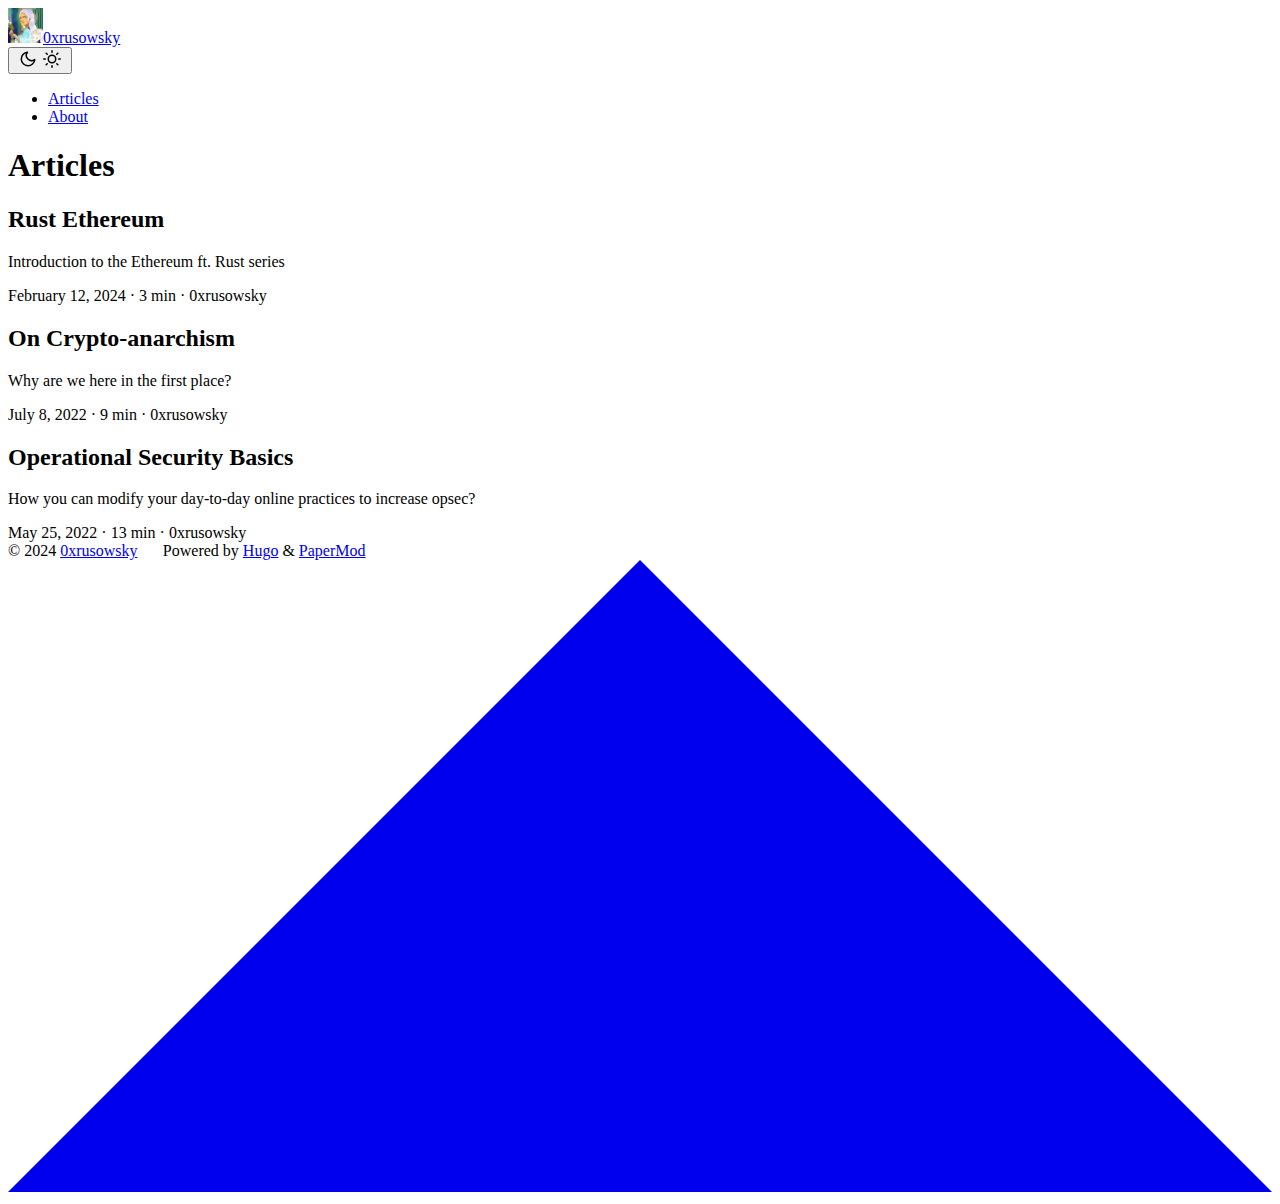
==== articles/index.html @ e2c97e13 "Updated site" ====
<!doctype html><html lang=en dir=auto><head><meta charset=utf-8><meta http-equiv=X-UA-Compatible content="IE=edge"><meta name=viewport content="width=device-width,initial-scale=1,shrink-to-fit=no"><meta name=robots content="index, follow"><title>Articles | 0xrusowsky</title>
<meta name=keywords content><meta name=description content="Articles - 0xrusowsky"><meta name=author content="0xrusowsky"><link rel=canonical href=https://0xrusowsky.github.io/blog/articles/><link crossorigin=anonymous href=/blog/assets/css/stylesheet.1926d9c46067b7a4c0afc72dde5a82940ac5c5e7f7daf1fe914d5bffa9461f42.css integrity="sha256-GSbZxGBnt6TAr8ct3lqClArFxef32vH+kU1b/6lGH0I=" rel="preload stylesheet" as=style><link rel=icon href=https://0xrusowsky.github.io/blog/favicon.ico><link rel=icon type=image/png sizes=16x16 href=https://0xrusowsky.github.io/blog/favicon-16x16.png><link rel=icon type=image/png sizes=32x32 href=https://0xrusowsky.github.io/blog/favicon-32x32.png><link rel=apple-touch-icon href=https://0xrusowsky.github.io/blog/apple-touch-icon.png><link rel=mask-icon href=https://0xrusowsky.github.io/blog/safari-pinned-tab.svg><meta name=theme-color content="#2e2e33"><meta name=msapplication-TileColor content="#2e2e33"><link rel=alternate type=application/rss+xml href=https://0xrusowsky.github.io/blog/articles/index.xml><noscript><style>#theme-toggle,.top-link{display:none}</style><style>@media(prefers-color-scheme:dark){:root{--theme:rgb(29, 30, 32);--entry:rgb(46, 46, 51);--primary:rgb(218, 218, 219);--secondary:rgb(155, 156, 157);--tertiary:rgb(65, 66, 68);--content:rgb(196, 196, 197);--code-block-bg:rgb(46, 46, 51);--code-bg:rgb(55, 56, 62);--border:rgb(51, 51, 51)}.list{background:var(--theme)}.list:not(.dark)::-webkit-scrollbar-track{background:0 0}.list:not(.dark)::-webkit-scrollbar-thumb{border-color:var(--theme)}}</style></noscript><meta property="og:title" content="Articles"><meta property="og:description" content="Aspiring crypto dev"><meta property="og:type" content="website"><meta property="og:url" content="https://0xrusowsky.github.io/blog/articles/"><meta property="og:site_name" content="0xrusowsky"><meta name=twitter:card content="summary"><meta name=twitter:title content="Articles"><meta name=twitter:description content="Aspiring crypto dev"><script type=application/ld+json>{"@context":"https://schema.org","@type":"BreadcrumbList","itemListElement":[{"@type":"ListItem","position":1,"name":"Articles","item":"https://0xrusowsky.github.io/blog/articles/"}]}</script></head><body class=list id=top><script>localStorage.getItem("pref-theme")==="dark"?document.body.classList.add("dark"):localStorage.getItem("pref-theme")==="light"?document.body.classList.remove("dark"):window.matchMedia("(prefers-color-scheme: dark)").matches&&document.body.classList.add("dark")</script><header class=header><nav class=nav><div class=logo><a href=https://0xrusowsky.github.io/blog/ accesskey=h title="0xrusowsky (Alt + H)"><img src=https://0xrusowsky.github.io/blog/images/rus.jpg alt aria-label=logo height=35>0xrusowsky</a><div class=logo-switches><button id=theme-toggle accesskey=t title="(Alt + T)"><svg id="moon" xmlns="http://www.w3.org/2000/svg" width="24" height="18" viewBox="0 0 24 24" fill="none" stroke="currentcolor" stroke-width="2" stroke-linecap="round" stroke-linejoin="round"><path d="M21 12.79A9 9 0 1111.21 3 7 7 0 0021 12.79z"/></svg><svg id="sun" xmlns="http://www.w3.org/2000/svg" width="24" height="18" viewBox="0 0 24 24" fill="none" stroke="currentcolor" stroke-width="2" stroke-linecap="round" stroke-linejoin="round"><circle cx="12" cy="12" r="5"/><line x1="12" y1="1" x2="12" y2="3"/><line x1="12" y1="21" x2="12" y2="23"/><line x1="4.22" y1="4.22" x2="5.64" y2="5.64"/><line x1="18.36" y1="18.36" x2="19.78" y2="19.78"/><line x1="1" y1="12" x2="3" y2="12"/><line x1="21" y1="12" x2="23" y2="12"/><line x1="4.22" y1="19.78" x2="5.64" y2="18.36"/><line x1="18.36" y1="5.64" x2="19.78" y2="4.22"/></svg></button></div></div><ul id=menu><li><a href=https://0xrusowsky.github.io/blog/articles/ title=Articles><span class=active>Articles</span></a></li><li><a href=https://0xrusowsky.github.io/blog/ title=About><span>About</span></a></li></ul></nav></header><main class=main><header class=page-header><h1>Articles</h1></header><article class=post-entry><header class=entry-header><h2 class=entry-hint-parent>Rust Ethereum</h2></header><div class=entry-content><p>Introduction to the Ethereum ft. Rust series</p></div><footer class=entry-footer><span title='2024-02-12 19:54:00 +0000 UTC'>February 12, 2024</span>&nbsp;·&nbsp;3 min&nbsp;·&nbsp;0xrusowsky</footer><a class=entry-link aria-label="post link to Rust Ethereum" href=https://0xrusowsky.github.io/blog/articles/ethereum-ft-rust/></a></article><article class=post-entry><header class=entry-header><h2 class=entry-hint-parent>On Crypto-anarchism</h2></header><div class=entry-content><p>Why are we here in the first place?</p></div><footer class=entry-footer><span title='2022-07-08 21:33:00 +0000 UTC'>July 8, 2022</span>&nbsp;·&nbsp;9 min&nbsp;·&nbsp;0xrusowsky</footer><a class=entry-link aria-label="post link to On Crypto-anarchism" href=https://0xrusowsky.github.io/blog/articles/on-crypto-anarchism/></a></article><article class=post-entry><header class=entry-header><h2 class=entry-hint-parent>Operational Security Basics</h2></header><div class=entry-content><p>How you can modify your day-to-day online practices to increase opsec?</p></div><footer class=entry-footer><span title='2022-05-25 23:15:00 +0700 +0700'>May 25, 2022</span>&nbsp;·&nbsp;13 min&nbsp;·&nbsp;0xrusowsky</footer><a class=entry-link aria-label="post link to Operational Security Basics" href=https://0xrusowsky.github.io/blog/articles/operational-security-basics/></a></article></main><footer class=footer><span>&copy; 2024 <a href=https://0xrusowsky.github.io/blog/>0xrusowsky</a></span>
<span>      Powered by
<a href=https://gohugo.io/ rel="noopener noreferrer" target=_blank>Hugo</a> &
        <a href=https://github.com/adityatelange/hugo-PaperMod/ rel=noopener target=_blank>PaperMod</a></span></footer><a href=#top aria-label="go to top" title="Go to Top (Alt + G)" class=top-link id=top-link accesskey=g><svg xmlns="http://www.w3.org/2000/svg" viewBox="0 0 12 6" fill="currentcolor"><path d="M12 6H0l6-6z"/></svg>
</a><script>let menu=document.getElementById("menu");menu&&(menu.scrollLeft=localStorage.getItem("menu-scroll-position"),menu.onscroll=function(){localStorage.setItem("menu-scroll-position",menu.scrollLeft)}),document.querySelectorAll('a[href^="#"]').forEach(e=>{e.addEventListener("click",function(e){e.preventDefault();var t=this.getAttribute("href").substr(1);window.matchMedia("(prefers-reduced-motion: reduce)").matches?document.querySelector(`[id='${decodeURIComponent(t)}']`).scrollIntoView():document.querySelector(`[id='${decodeURIComponent(t)}']`).scrollIntoView({behavior:"smooth"}),t==="top"?history.replaceState(null,null," "):history.pushState(null,null,`#${t}`)})})</script><script>var mybutton=document.getElementById("top-link");window.onscroll=function(){document.body.scrollTop>800||document.documentElement.scrollTop>800?(mybutton.style.visibility="visible",mybutton.style.opacity="1"):(mybutton.style.visibility="hidden",mybutton.style.opacity="0")}</script><script>document.getElementById("theme-toggle").addEventListener("click",()=>{document.body.className.includes("dark")?(document.body.classList.remove("dark"),localStorage.setItem("pref-theme","light")):(document.body.classList.add("dark"),localStorage.setItem("pref-theme","dark"))})</script></body></html>
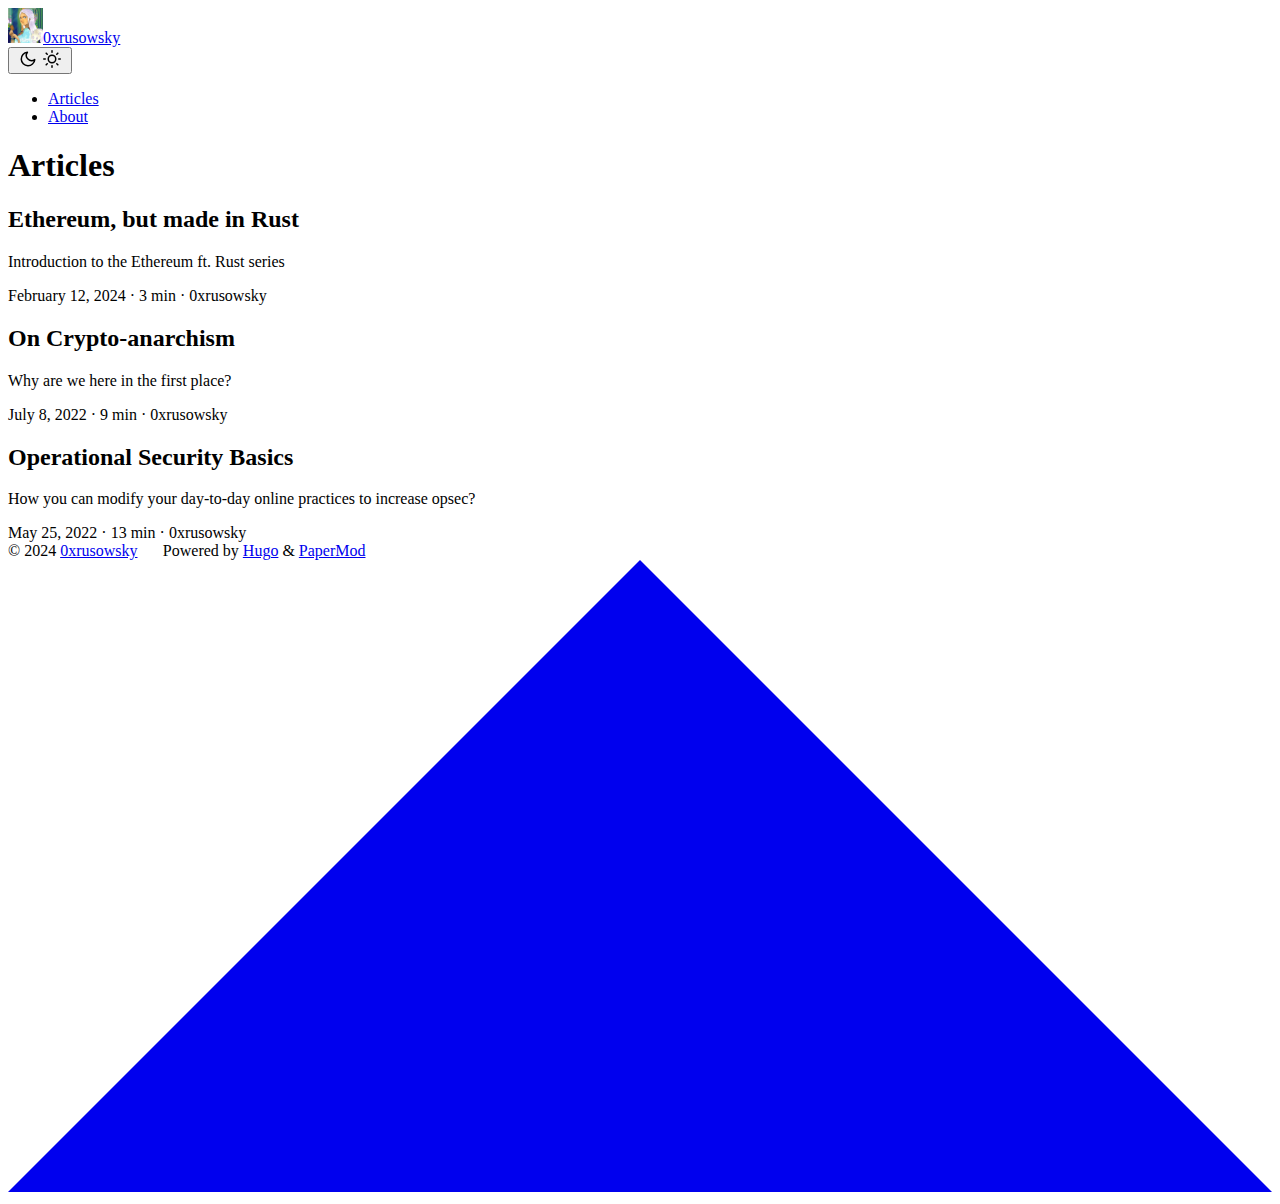
==== commit f9fa44c5: "Updated site" ====
--- a/articles/index.html
+++ b/articles/index.html
@@ -1,5 +1,5 @@
 <!doctype html><html lang=en dir=auto><head><meta charset=utf-8><meta http-equiv=X-UA-Compatible content="IE=edge"><meta name=viewport content="width=device-width,initial-scale=1,shrink-to-fit=no"><meta name=robots content="index, follow"><title>Articles | 0xrusowsky</title>
-<meta name=keywords content><meta name=description content="Articles - 0xrusowsky"><meta name=author content="0xrusowsky"><link rel=canonical href=https://0xrusowsky.github.io/blog/articles/><link crossorigin=anonymous href=/blog/assets/css/stylesheet.1926d9c46067b7a4c0afc72dde5a82940ac5c5e7f7daf1fe914d5bffa9461f42.css integrity="sha256-GSbZxGBnt6TAr8ct3lqClArFxef32vH+kU1b/6lGH0I=" rel="preload stylesheet" as=style><link rel=icon href=https://0xrusowsky.github.io/blog/favicon.ico><link rel=icon type=image/png sizes=16x16 href=https://0xrusowsky.github.io/blog/favicon-16x16.png><link rel=icon type=image/png sizes=32x32 href=https://0xrusowsky.github.io/blog/favicon-32x32.png><link rel=apple-touch-icon href=https://0xrusowsky.github.io/blog/apple-touch-icon.png><link rel=mask-icon href=https://0xrusowsky.github.io/blog/safari-pinned-tab.svg><meta name=theme-color content="#2e2e33"><meta name=msapplication-TileColor content="#2e2e33"><link rel=alternate type=application/rss+xml href=https://0xrusowsky.github.io/blog/articles/index.xml><noscript><style>#theme-toggle,.top-link{display:none}</style><style>@media(prefers-color-scheme:dark){:root{--theme:rgb(29, 30, 32);--entry:rgb(46, 46, 51);--primary:rgb(218, 218, 219);--secondary:rgb(155, 156, 157);--tertiary:rgb(65, 66, 68);--content:rgb(196, 196, 197);--code-block-bg:rgb(46, 46, 51);--code-bg:rgb(55, 56, 62);--border:rgb(51, 51, 51)}.list{background:var(--theme)}.list:not(.dark)::-webkit-scrollbar-track{background:0 0}.list:not(.dark)::-webkit-scrollbar-thumb{border-color:var(--theme)}}</style></noscript><meta property="og:title" content="Articles"><meta property="og:description" content="Aspiring crypto dev"><meta property="og:type" content="website"><meta property="og:url" content="https://0xrusowsky.github.io/blog/articles/"><meta property="og:site_name" content="0xrusowsky"><meta name=twitter:card content="summary"><meta name=twitter:title content="Articles"><meta name=twitter:description content="Aspiring crypto dev"><script type=application/ld+json>{"@context":"https://schema.org","@type":"BreadcrumbList","itemListElement":[{"@type":"ListItem","position":1,"name":"Articles","item":"https://0xrusowsky.github.io/blog/articles/"}]}</script></head><body class=list id=top><script>localStorage.getItem("pref-theme")==="dark"?document.body.classList.add("dark"):localStorage.getItem("pref-theme")==="light"?document.body.classList.remove("dark"):window.matchMedia("(prefers-color-scheme: dark)").matches&&document.body.classList.add("dark")</script><header class=header><nav class=nav><div class=logo><a href=https://0xrusowsky.github.io/blog/ accesskey=h title="0xrusowsky (Alt + H)"><img src=https://0xrusowsky.github.io/blog/images/rus.jpg alt aria-label=logo height=35>0xrusowsky</a><div class=logo-switches><button id=theme-toggle accesskey=t title="(Alt + T)"><svg id="moon" xmlns="http://www.w3.org/2000/svg" width="24" height="18" viewBox="0 0 24 24" fill="none" stroke="currentcolor" stroke-width="2" stroke-linecap="round" stroke-linejoin="round"><path d="M21 12.79A9 9 0 1111.21 3 7 7 0 0021 12.79z"/></svg><svg id="sun" xmlns="http://www.w3.org/2000/svg" width="24" height="18" viewBox="0 0 24 24" fill="none" stroke="currentcolor" stroke-width="2" stroke-linecap="round" stroke-linejoin="round"><circle cx="12" cy="12" r="5"/><line x1="12" y1="1" x2="12" y2="3"/><line x1="12" y1="21" x2="12" y2="23"/><line x1="4.22" y1="4.22" x2="5.64" y2="5.64"/><line x1="18.36" y1="18.36" x2="19.78" y2="19.78"/><line x1="1" y1="12" x2="3" y2="12"/><line x1="21" y1="12" x2="23" y2="12"/><line x1="4.22" y1="19.78" x2="5.64" y2="18.36"/><line x1="18.36" y1="5.64" x2="19.78" y2="4.22"/></svg></button></div></div><ul id=menu><li><a href=https://0xrusowsky.github.io/blog/articles/ title=Articles><span class=active>Articles</span></a></li><li><a href=https://0xrusowsky.github.io/blog/ title=About><span>About</span></a></li></ul></nav></header><main class=main><header class=page-header><h1>Articles</h1></header><article class=post-entry><header class=entry-header><h2 class=entry-hint-parent>Rust Ethereum</h2></header><div class=entry-content><p>Introduction to the Ethereum ft. Rust series</p></div><footer class=entry-footer><span title='2024-02-12 19:54:00 +0000 UTC'>February 12, 2024</span>&nbsp;·&nbsp;3 min&nbsp;·&nbsp;0xrusowsky</footer><a class=entry-link aria-label="post link to Rust Ethereum" href=https://0xrusowsky.github.io/blog/articles/ethereum-ft-rust/></a></article><article class=post-entry><header class=entry-header><h2 class=entry-hint-parent>On Crypto-anarchism</h2></header><div class=entry-content><p>Why are we here in the first place?</p></div><footer class=entry-footer><span title='2022-07-08 21:33:00 +0000 UTC'>July 8, 2022</span>&nbsp;·&nbsp;9 min&nbsp;·&nbsp;0xrusowsky</footer><a class=entry-link aria-label="post link to On Crypto-anarchism" href=https://0xrusowsky.github.io/blog/articles/on-crypto-anarchism/></a></article><article class=post-entry><header class=entry-header><h2 class=entry-hint-parent>Operational Security Basics</h2></header><div class=entry-content><p>How you can modify your day-to-day online practices to increase opsec?</p></div><footer class=entry-footer><span title='2022-05-25 23:15:00 +0700 +0700'>May 25, 2022</span>&nbsp;·&nbsp;13 min&nbsp;·&nbsp;0xrusowsky</footer><a class=entry-link aria-label="post link to Operational Security Basics" href=https://0xrusowsky.github.io/blog/articles/operational-security-basics/></a></article></main><footer class=footer><span>&copy; 2024 <a href=https://0xrusowsky.github.io/blog/>0xrusowsky</a></span>
+<meta name=keywords content><meta name=description content="Articles - 0xrusowsky"><meta name=author content="0xrusowsky"><link rel=canonical href=https://0xrusowsky.github.io/blog/articles/><link crossorigin=anonymous href=/blog/assets/css/stylesheet.5e36ead9b88795221aedb942df00dc76e4a20e59986bc738eb4cbbdf15c93228.css integrity="sha256-Xjbq2biHlSIa7blC3wDcduSiDlmYa8c460y73xXJMig=" rel="preload stylesheet" as=style><link rel=icon href=https://0xrusowsky.github.io/blog/favicon.ico><link rel=icon type=image/png sizes=16x16 href=https://0xrusowsky.github.io/blog/favicon-16x16.png><link rel=icon type=image/png sizes=32x32 href=https://0xrusowsky.github.io/blog/favicon-32x32.png><link rel=apple-touch-icon href=https://0xrusowsky.github.io/blog/apple-touch-icon.png><link rel=mask-icon href=https://0xrusowsky.github.io/blog/safari-pinned-tab.svg><meta name=theme-color content="#2e2e33"><meta name=msapplication-TileColor content="#2e2e33"><link rel=alternate type=application/rss+xml href=https://0xrusowsky.github.io/blog/articles/index.xml><noscript><style>#theme-toggle,.top-link{display:none}</style><style>@media(prefers-color-scheme:dark){:root{--theme:rgb(29, 30, 32);--entry:rgb(46, 46, 51);--primary:rgb(218, 218, 219);--secondary:rgb(155, 156, 157);--tertiary:rgb(65, 66, 68);--content:rgb(196, 196, 197);--code-block-bg:rgb(46, 46, 51);--code-bg:rgb(55, 56, 62);--border:rgb(51, 51, 51)}.list{background:var(--theme)}.list:not(.dark)::-webkit-scrollbar-track{background:0 0}.list:not(.dark)::-webkit-scrollbar-thumb{border-color:var(--theme)}}</style></noscript><meta property="og:title" content="Articles"><meta property="og:description" content="Aspiring crypto dev"><meta property="og:type" content="website"><meta property="og:url" content="https://0xrusowsky.github.io/blog/articles/"><meta property="og:site_name" content="0xrusowsky"><meta name=twitter:card content="summary"><meta name=twitter:title content="Articles"><meta name=twitter:description content="Aspiring crypto dev"><script type=application/ld+json>{"@context":"https://schema.org","@type":"BreadcrumbList","itemListElement":[{"@type":"ListItem","position":1,"name":"Articles","item":"https://0xrusowsky.github.io/blog/articles/"}]}</script></head><body class=list id=top><script>localStorage.getItem("pref-theme")==="dark"?document.body.classList.add("dark"):localStorage.getItem("pref-theme")==="light"?document.body.classList.remove("dark"):window.matchMedia("(prefers-color-scheme: dark)").matches&&document.body.classList.add("dark")</script><header class=header><nav class=nav><div class=logo><a href=https://0xrusowsky.github.io/blog/ accesskey=h title="0xrusowsky (Alt + H)"><img src=https://0xrusowsky.github.io/blog/images/rus.jpg alt aria-label=logo height=35>0xrusowsky</a><div class=logo-switches><button id=theme-toggle accesskey=t title="(Alt + T)"><svg id="moon" xmlns="http://www.w3.org/2000/svg" width="24" height="18" viewBox="0 0 24 24" fill="none" stroke="currentcolor" stroke-width="2" stroke-linecap="round" stroke-linejoin="round"><path d="M21 12.79A9 9 0 1111.21 3 7 7 0 0021 12.79z"/></svg><svg id="sun" xmlns="http://www.w3.org/2000/svg" width="24" height="18" viewBox="0 0 24 24" fill="none" stroke="currentcolor" stroke-width="2" stroke-linecap="round" stroke-linejoin="round"><circle cx="12" cy="12" r="5"/><line x1="12" y1="1" x2="12" y2="3"/><line x1="12" y1="21" x2="12" y2="23"/><line x1="4.22" y1="4.22" x2="5.64" y2="5.64"/><line x1="18.36" y1="18.36" x2="19.78" y2="19.78"/><line x1="1" y1="12" x2="3" y2="12"/><line x1="21" y1="12" x2="23" y2="12"/><line x1="4.22" y1="19.78" x2="5.64" y2="18.36"/><line x1="18.36" y1="5.64" x2="19.78" y2="4.22"/></svg></button></div></div><ul id=menu><li><a href=https://0xrusowsky.github.io/blog/articles/ title=Articles><span class=active>Articles</span></a></li><li><a href=https://0xrusowsky.github.io/blog/ title=About><span>About</span></a></li></ul></nav></header><main class=main><header class=page-header><h1>Articles</h1></header><article class=post-entry><header class=entry-header><h2 class=entry-hint-parent>Ethereum, but made in Rust</h2></header><div class=entry-content><p>Introduction to the Ethereum ft. Rust series</p></div><footer class=entry-footer><span title='2024-02-12 19:54:00 +0000 UTC'>February 12, 2024</span>&nbsp;·&nbsp;3 min&nbsp;·&nbsp;0xrusowsky</footer><a class=entry-link aria-label="post link to Ethereum, but made in Rust" href=https://0xrusowsky.github.io/blog/articles/ethereum-ft-rust/></a></article><article class=post-entry><header class=entry-header><h2 class=entry-hint-parent>On Crypto-anarchism</h2></header><div class=entry-content><p>Why are we here in the first place?</p></div><footer class=entry-footer><span title='2022-07-08 21:33:00 +0000 UTC'>July 8, 2022</span>&nbsp;·&nbsp;9 min&nbsp;·&nbsp;0xrusowsky</footer><a class=entry-link aria-label="post link to On Crypto-anarchism" href=https://0xrusowsky.github.io/blog/articles/on-crypto-anarchism/></a></article><article class=post-entry><header class=entry-header><h2 class=entry-hint-parent>Operational Security Basics</h2></header><div class=entry-content><p>How you can modify your day-to-day online practices to increase opsec?</p></div><footer class=entry-footer><span title='2022-05-25 23:15:00 +0700 +0700'>May 25, 2022</span>&nbsp;·&nbsp;13 min&nbsp;·&nbsp;0xrusowsky</footer><a class=entry-link aria-label="post link to Operational Security Basics" href=https://0xrusowsky.github.io/blog/articles/operational-security-basics/></a></article></main><footer class=footer><span>&copy; 2024 <a href=https://0xrusowsky.github.io/blog/>0xrusowsky</a></span>
 <span>      Powered by
 <a href=https://gohugo.io/ rel="noopener noreferrer" target=_blank>Hugo</a> &
         <a href=https://github.com/adityatelange/hugo-PaperMod/ rel=noopener target=_blank>PaperMod</a></span></footer><a href=#top aria-label="go to top" title="Go to Top (Alt + G)" class=top-link id=top-link accesskey=g><svg xmlns="http://www.w3.org/2000/svg" viewBox="0 0 12 6" fill="currentcolor"><path d="M12 6H0l6-6z"/></svg>
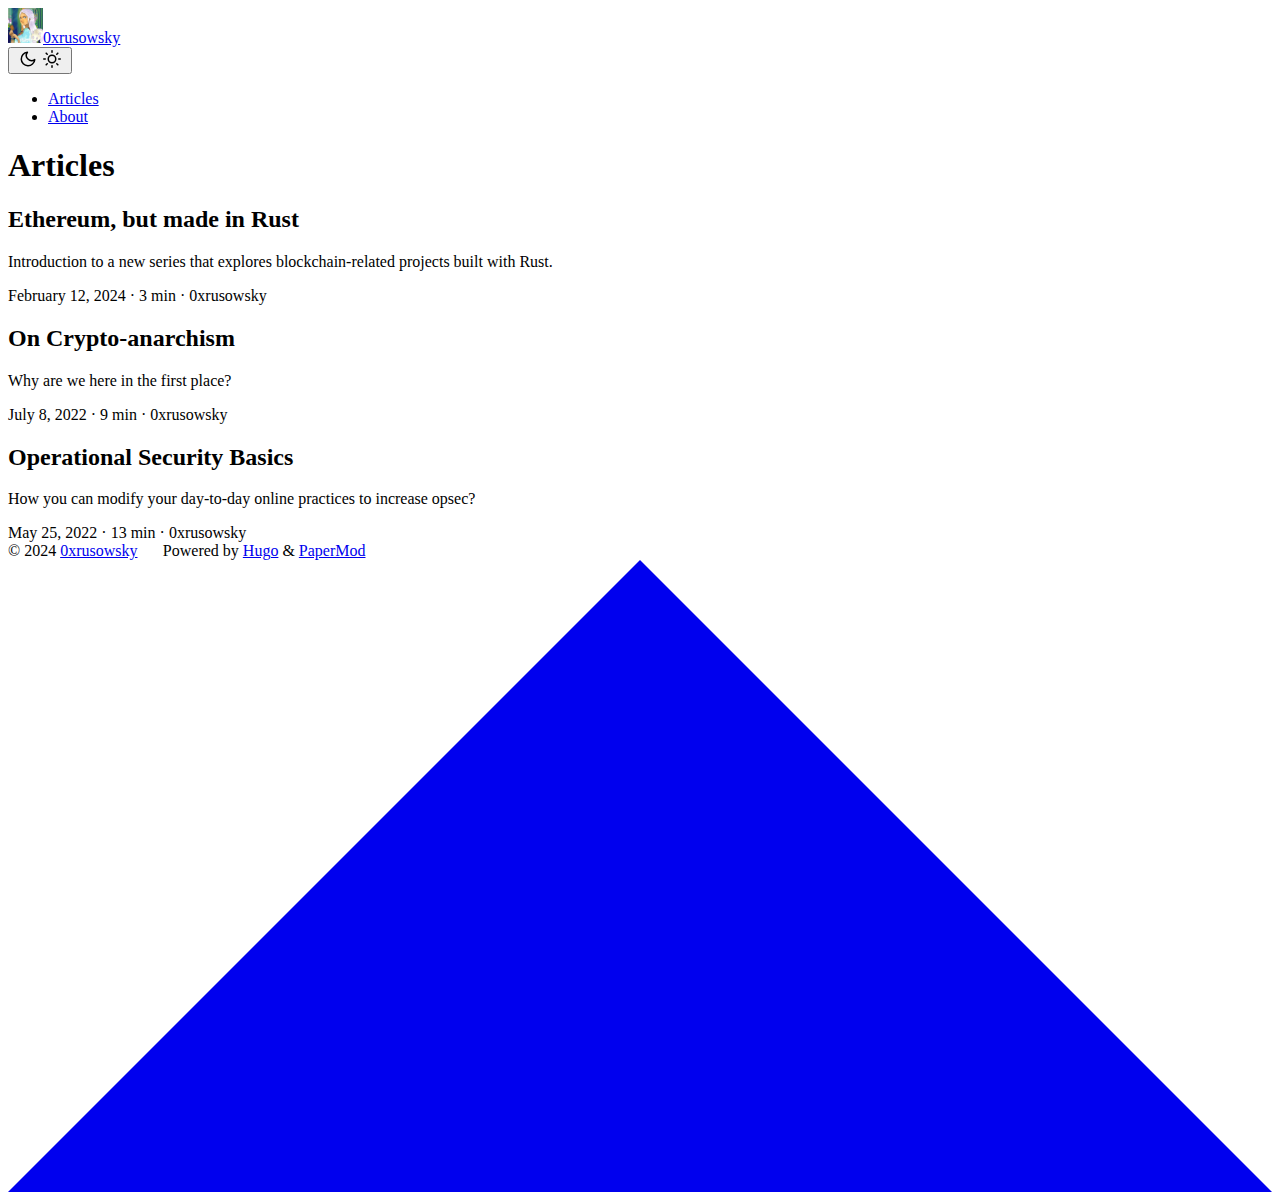
==== commit 9f8ba75c: "Updated site" ====
--- a/articles/index.html
+++ b/articles/index.html
@@ -1,5 +1,5 @@
 <!doctype html><html lang=en dir=auto><head><meta charset=utf-8><meta http-equiv=X-UA-Compatible content="IE=edge"><meta name=viewport content="width=device-width,initial-scale=1,shrink-to-fit=no"><meta name=robots content="index, follow"><title>Articles | 0xrusowsky</title>
-<meta name=keywords content><meta name=description content="Articles - 0xrusowsky"><meta name=author content="0xrusowsky"><link rel=canonical href=https://0xrusowsky.github.io/blog/articles/><link crossorigin=anonymous href=/blog/assets/css/stylesheet.5e36ead9b88795221aedb942df00dc76e4a20e59986bc738eb4cbbdf15c93228.css integrity="sha256-Xjbq2biHlSIa7blC3wDcduSiDlmYa8c460y73xXJMig=" rel="preload stylesheet" as=style><link rel=icon href=https://0xrusowsky.github.io/blog/favicon.ico><link rel=icon type=image/png sizes=16x16 href=https://0xrusowsky.github.io/blog/favicon-16x16.png><link rel=icon type=image/png sizes=32x32 href=https://0xrusowsky.github.io/blog/favicon-32x32.png><link rel=apple-touch-icon href=https://0xrusowsky.github.io/blog/apple-touch-icon.png><link rel=mask-icon href=https://0xrusowsky.github.io/blog/safari-pinned-tab.svg><meta name=theme-color content="#2e2e33"><meta name=msapplication-TileColor content="#2e2e33"><link rel=alternate type=application/rss+xml href=https://0xrusowsky.github.io/blog/articles/index.xml><noscript><style>#theme-toggle,.top-link{display:none}</style><style>@media(prefers-color-scheme:dark){:root{--theme:rgb(29, 30, 32);--entry:rgb(46, 46, 51);--primary:rgb(218, 218, 219);--secondary:rgb(155, 156, 157);--tertiary:rgb(65, 66, 68);--content:rgb(196, 196, 197);--code-block-bg:rgb(46, 46, 51);--code-bg:rgb(55, 56, 62);--border:rgb(51, 51, 51)}.list{background:var(--theme)}.list:not(.dark)::-webkit-scrollbar-track{background:0 0}.list:not(.dark)::-webkit-scrollbar-thumb{border-color:var(--theme)}}</style></noscript><meta property="og:title" content="Articles"><meta property="og:description" content="Aspiring crypto dev"><meta property="og:type" content="website"><meta property="og:url" content="https://0xrusowsky.github.io/blog/articles/"><meta property="og:site_name" content="0xrusowsky"><meta name=twitter:card content="summary"><meta name=twitter:title content="Articles"><meta name=twitter:description content="Aspiring crypto dev"><script type=application/ld+json>{"@context":"https://schema.org","@type":"BreadcrumbList","itemListElement":[{"@type":"ListItem","position":1,"name":"Articles","item":"https://0xrusowsky.github.io/blog/articles/"}]}</script></head><body class=list id=top><script>localStorage.getItem("pref-theme")==="dark"?document.body.classList.add("dark"):localStorage.getItem("pref-theme")==="light"?document.body.classList.remove("dark"):window.matchMedia("(prefers-color-scheme: dark)").matches&&document.body.classList.add("dark")</script><header class=header><nav class=nav><div class=logo><a href=https://0xrusowsky.github.io/blog/ accesskey=h title="0xrusowsky (Alt + H)"><img src=https://0xrusowsky.github.io/blog/images/rus.jpg alt aria-label=logo height=35>0xrusowsky</a><div class=logo-switches><button id=theme-toggle accesskey=t title="(Alt + T)"><svg id="moon" xmlns="http://www.w3.org/2000/svg" width="24" height="18" viewBox="0 0 24 24" fill="none" stroke="currentcolor" stroke-width="2" stroke-linecap="round" stroke-linejoin="round"><path d="M21 12.79A9 9 0 1111.21 3 7 7 0 0021 12.79z"/></svg><svg id="sun" xmlns="http://www.w3.org/2000/svg" width="24" height="18" viewBox="0 0 24 24" fill="none" stroke="currentcolor" stroke-width="2" stroke-linecap="round" stroke-linejoin="round"><circle cx="12" cy="12" r="5"/><line x1="12" y1="1" x2="12" y2="3"/><line x1="12" y1="21" x2="12" y2="23"/><line x1="4.22" y1="4.22" x2="5.64" y2="5.64"/><line x1="18.36" y1="18.36" x2="19.78" y2="19.78"/><line x1="1" y1="12" x2="3" y2="12"/><line x1="21" y1="12" x2="23" y2="12"/><line x1="4.22" y1="19.78" x2="5.64" y2="18.36"/><line x1="18.36" y1="5.64" x2="19.78" y2="4.22"/></svg></button></div></div><ul id=menu><li><a href=https://0xrusowsky.github.io/blog/articles/ title=Articles><span class=active>Articles</span></a></li><li><a href=https://0xrusowsky.github.io/blog/ title=About><span>About</span></a></li></ul></nav></header><main class=main><header class=page-header><h1>Articles</h1></header><article class=post-entry><header class=entry-header><h2 class=entry-hint-parent>Ethereum, but made in Rust</h2></header><div class=entry-content><p>Introduction to the Ethereum ft. Rust series</p></div><footer class=entry-footer><span title='2024-02-12 19:54:00 +0000 UTC'>February 12, 2024</span>&nbsp;·&nbsp;3 min&nbsp;·&nbsp;0xrusowsky</footer><a class=entry-link aria-label="post link to Ethereum, but made in Rust" href=https://0xrusowsky.github.io/blog/articles/ethereum-ft-rust/></a></article><article class=post-entry><header class=entry-header><h2 class=entry-hint-parent>On Crypto-anarchism</h2></header><div class=entry-content><p>Why are we here in the first place?</p></div><footer class=entry-footer><span title='2022-07-08 21:33:00 +0000 UTC'>July 8, 2022</span>&nbsp;·&nbsp;9 min&nbsp;·&nbsp;0xrusowsky</footer><a class=entry-link aria-label="post link to On Crypto-anarchism" href=https://0xrusowsky.github.io/blog/articles/on-crypto-anarchism/></a></article><article class=post-entry><header class=entry-header><h2 class=entry-hint-parent>Operational Security Basics</h2></header><div class=entry-content><p>How you can modify your day-to-day online practices to increase opsec?</p></div><footer class=entry-footer><span title='2022-05-25 23:15:00 +0700 +0700'>May 25, 2022</span>&nbsp;·&nbsp;13 min&nbsp;·&nbsp;0xrusowsky</footer><a class=entry-link aria-label="post link to Operational Security Basics" href=https://0xrusowsky.github.io/blog/articles/operational-security-basics/></a></article></main><footer class=footer><span>&copy; 2024 <a href=https://0xrusowsky.github.io/blog/>0xrusowsky</a></span>
+<meta name=keywords content><meta name=description content="Articles - 0xrusowsky"><meta name=author content="0xrusowsky"><link rel=canonical href=https://0xrusowsky.github.io/blog/articles/><link crossorigin=anonymous href=/blog/assets/css/stylesheet.5e36ead9b88795221aedb942df00dc76e4a20e59986bc738eb4cbbdf15c93228.css integrity="sha256-Xjbq2biHlSIa7blC3wDcduSiDlmYa8c460y73xXJMig=" rel="preload stylesheet" as=style><link rel=icon href=https://0xrusowsky.github.io/blog/favicon.ico><link rel=icon type=image/png sizes=16x16 href=https://0xrusowsky.github.io/blog/favicon-16x16.png><link rel=icon type=image/png sizes=32x32 href=https://0xrusowsky.github.io/blog/favicon-32x32.png><link rel=apple-touch-icon href=https://0xrusowsky.github.io/blog/apple-touch-icon.png><link rel=mask-icon href=https://0xrusowsky.github.io/blog/safari-pinned-tab.svg><meta name=theme-color content="#2e2e33"><meta name=msapplication-TileColor content="#2e2e33"><link rel=alternate type=application/rss+xml href=https://0xrusowsky.github.io/blog/articles/index.xml><noscript><style>#theme-toggle,.top-link{display:none}</style><style>@media(prefers-color-scheme:dark){:root{--theme:rgb(29, 30, 32);--entry:rgb(46, 46, 51);--primary:rgb(218, 218, 219);--secondary:rgb(155, 156, 157);--tertiary:rgb(65, 66, 68);--content:rgb(196, 196, 197);--code-block-bg:rgb(46, 46, 51);--code-bg:rgb(55, 56, 62);--border:rgb(51, 51, 51)}.list{background:var(--theme)}.list:not(.dark)::-webkit-scrollbar-track{background:0 0}.list:not(.dark)::-webkit-scrollbar-thumb{border-color:var(--theme)}}</style></noscript><meta property="og:title" content="Articles"><meta property="og:description" content="Aspiring crypto dev"><meta property="og:type" content="website"><meta property="og:url" content="https://0xrusowsky.github.io/blog/articles/"><meta property="og:site_name" content="0xrusowsky"><meta name=twitter:card content="summary"><meta name=twitter:title content="Articles"><meta name=twitter:description content="Aspiring crypto dev"><script type=application/ld+json>{"@context":"https://schema.org","@type":"BreadcrumbList","itemListElement":[{"@type":"ListItem","position":1,"name":"Articles","item":"https://0xrusowsky.github.io/blog/articles/"}]}</script></head><body class=list id=top><script>localStorage.getItem("pref-theme")==="dark"?document.body.classList.add("dark"):localStorage.getItem("pref-theme")==="light"?document.body.classList.remove("dark"):window.matchMedia("(prefers-color-scheme: dark)").matches&&document.body.classList.add("dark")</script><header class=header><nav class=nav><div class=logo><a href=https://0xrusowsky.github.io/blog/ accesskey=h title="0xrusowsky (Alt + H)"><img src=https://0xrusowsky.github.io/blog/images/rus.jpg alt aria-label=logo height=35>0xrusowsky</a><div class=logo-switches><button id=theme-toggle accesskey=t title="(Alt + T)"><svg id="moon" xmlns="http://www.w3.org/2000/svg" width="24" height="18" viewBox="0 0 24 24" fill="none" stroke="currentcolor" stroke-width="2" stroke-linecap="round" stroke-linejoin="round"><path d="M21 12.79A9 9 0 1111.21 3 7 7 0 0021 12.79z"/></svg><svg id="sun" xmlns="http://www.w3.org/2000/svg" width="24" height="18" viewBox="0 0 24 24" fill="none" stroke="currentcolor" stroke-width="2" stroke-linecap="round" stroke-linejoin="round"><circle cx="12" cy="12" r="5"/><line x1="12" y1="1" x2="12" y2="3"/><line x1="12" y1="21" x2="12" y2="23"/><line x1="4.22" y1="4.22" x2="5.64" y2="5.64"/><line x1="18.36" y1="18.36" x2="19.78" y2="19.78"/><line x1="1" y1="12" x2="3" y2="12"/><line x1="21" y1="12" x2="23" y2="12"/><line x1="4.22" y1="19.78" x2="5.64" y2="18.36"/><line x1="18.36" y1="5.64" x2="19.78" y2="4.22"/></svg></button></div></div><ul id=menu><li><a href=https://0xrusowsky.github.io/blog/articles/ title=Articles><span class=active>Articles</span></a></li><li><a href=https://0xrusowsky.github.io/blog/ title=About><span>About</span></a></li></ul></nav></header><main class=main><header class=page-header><h1>Articles</h1></header><article class=post-entry><header class=entry-header><h2 class=entry-hint-parent>Ethereum, but made in Rust</h2></header><div class=entry-content><p>Introduction to a new series that explores blockchain-related projects built with Rust.</p></div><footer class=entry-footer><span title='2024-02-12 19:54:00 +0000 UTC'>February 12, 2024</span>&nbsp;·&nbsp;3 min&nbsp;·&nbsp;0xrusowsky</footer><a class=entry-link aria-label="post link to Ethereum, but made in Rust" href=https://0xrusowsky.github.io/blog/articles/ethereum-made-in-rust/></a></article><article class=post-entry><header class=entry-header><h2 class=entry-hint-parent>On Crypto-anarchism</h2></header><div class=entry-content><p>Why are we here in the first place?</p></div><footer class=entry-footer><span title='2022-07-08 21:33:00 +0000 UTC'>July 8, 2022</span>&nbsp;·&nbsp;9 min&nbsp;·&nbsp;0xrusowsky</footer><a class=entry-link aria-label="post link to On Crypto-anarchism" href=https://0xrusowsky.github.io/blog/articles/on-crypto-anarchism/></a></article><article class=post-entry><header class=entry-header><h2 class=entry-hint-parent>Operational Security Basics</h2></header><div class=entry-content><p>How you can modify your day-to-day online practices to increase opsec?</p></div><footer class=entry-footer><span title='2022-05-25 23:15:00 +0700 +0700'>May 25, 2022</span>&nbsp;·&nbsp;13 min&nbsp;·&nbsp;0xrusowsky</footer><a class=entry-link aria-label="post link to Operational Security Basics" href=https://0xrusowsky.github.io/blog/articles/operational-security-basics/></a></article></main><footer class=footer><span>&copy; 2024 <a href=https://0xrusowsky.github.io/blog/>0xrusowsky</a></span>
 <span>      Powered by
 <a href=https://gohugo.io/ rel="noopener noreferrer" target=_blank>Hugo</a> &
         <a href=https://github.com/adityatelange/hugo-PaperMod/ rel=noopener target=_blank>PaperMod</a></span></footer><a href=#top aria-label="go to top" title="Go to Top (Alt + G)" class=top-link id=top-link accesskey=g><svg xmlns="http://www.w3.org/2000/svg" viewBox="0 0 12 6" fill="currentcolor"><path d="M12 6H0l6-6z"/></svg>
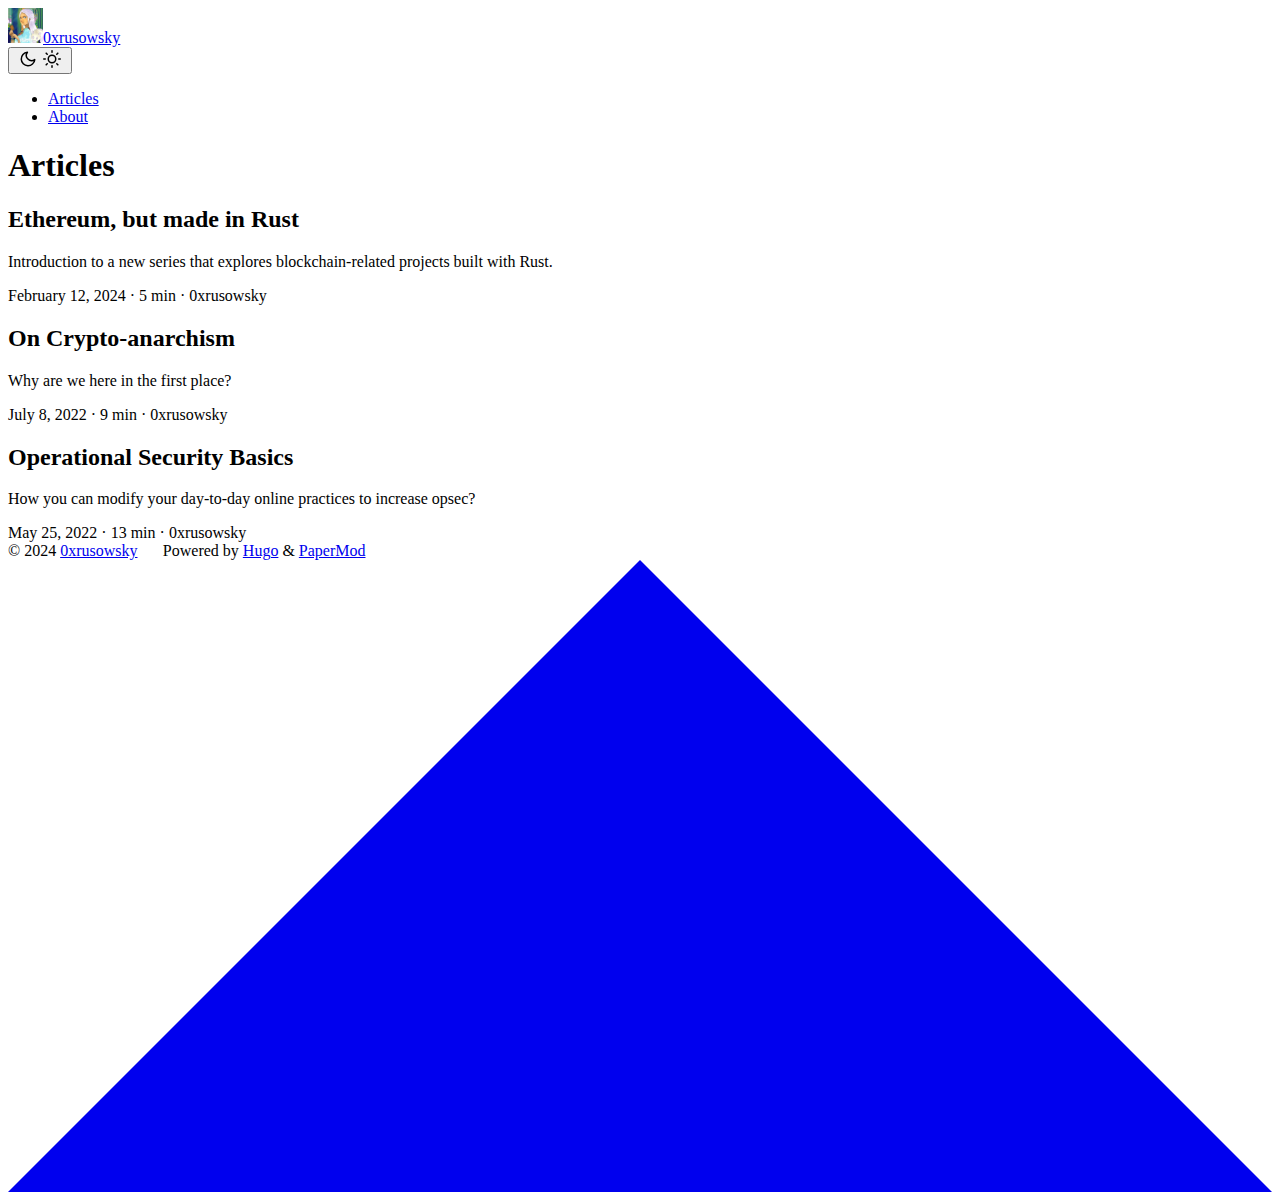
==== commit aab04c3e: "Updated site" ====
--- a/articles/index.html
+++ b/articles/index.html
@@ -1,5 +1,5 @@
 <!doctype html><html lang=en dir=auto><head><meta charset=utf-8><meta http-equiv=X-UA-Compatible content="IE=edge"><meta name=viewport content="width=device-width,initial-scale=1,shrink-to-fit=no"><meta name=robots content="index, follow"><title>Articles | 0xrusowsky</title>
-<meta name=keywords content><meta name=description content="Articles - 0xrusowsky"><meta name=author content="0xrusowsky"><link rel=canonical href=https://0xrusowsky.github.io/blog/articles/><link crossorigin=anonymous href=/blog/assets/css/stylesheet.5e36ead9b88795221aedb942df00dc76e4a20e59986bc738eb4cbbdf15c93228.css integrity="sha256-Xjbq2biHlSIa7blC3wDcduSiDlmYa8c460y73xXJMig=" rel="preload stylesheet" as=style><link rel=icon href=https://0xrusowsky.github.io/blog/favicon.ico><link rel=icon type=image/png sizes=16x16 href=https://0xrusowsky.github.io/blog/favicon-16x16.png><link rel=icon type=image/png sizes=32x32 href=https://0xrusowsky.github.io/blog/favicon-32x32.png><link rel=apple-touch-icon href=https://0xrusowsky.github.io/blog/apple-touch-icon.png><link rel=mask-icon href=https://0xrusowsky.github.io/blog/safari-pinned-tab.svg><meta name=theme-color content="#2e2e33"><meta name=msapplication-TileColor content="#2e2e33"><link rel=alternate type=application/rss+xml href=https://0xrusowsky.github.io/blog/articles/index.xml><noscript><style>#theme-toggle,.top-link{display:none}</style><style>@media(prefers-color-scheme:dark){:root{--theme:rgb(29, 30, 32);--entry:rgb(46, 46, 51);--primary:rgb(218, 218, 219);--secondary:rgb(155, 156, 157);--tertiary:rgb(65, 66, 68);--content:rgb(196, 196, 197);--code-block-bg:rgb(46, 46, 51);--code-bg:rgb(55, 56, 62);--border:rgb(51, 51, 51)}.list{background:var(--theme)}.list:not(.dark)::-webkit-scrollbar-track{background:0 0}.list:not(.dark)::-webkit-scrollbar-thumb{border-color:var(--theme)}}</style></noscript><meta property="og:title" content="Articles"><meta property="og:description" content="Aspiring crypto dev"><meta property="og:type" content="website"><meta property="og:url" content="https://0xrusowsky.github.io/blog/articles/"><meta property="og:site_name" content="0xrusowsky"><meta name=twitter:card content="summary"><meta name=twitter:title content="Articles"><meta name=twitter:description content="Aspiring crypto dev"><script type=application/ld+json>{"@context":"https://schema.org","@type":"BreadcrumbList","itemListElement":[{"@type":"ListItem","position":1,"name":"Articles","item":"https://0xrusowsky.github.io/blog/articles/"}]}</script></head><body class=list id=top><script>localStorage.getItem("pref-theme")==="dark"?document.body.classList.add("dark"):localStorage.getItem("pref-theme")==="light"?document.body.classList.remove("dark"):window.matchMedia("(prefers-color-scheme: dark)").matches&&document.body.classList.add("dark")</script><header class=header><nav class=nav><div class=logo><a href=https://0xrusowsky.github.io/blog/ accesskey=h title="0xrusowsky (Alt + H)"><img src=https://0xrusowsky.github.io/blog/images/rus.jpg alt aria-label=logo height=35>0xrusowsky</a><div class=logo-switches><button id=theme-toggle accesskey=t title="(Alt + T)"><svg id="moon" xmlns="http://www.w3.org/2000/svg" width="24" height="18" viewBox="0 0 24 24" fill="none" stroke="currentcolor" stroke-width="2" stroke-linecap="round" stroke-linejoin="round"><path d="M21 12.79A9 9 0 1111.21 3 7 7 0 0021 12.79z"/></svg><svg id="sun" xmlns="http://www.w3.org/2000/svg" width="24" height="18" viewBox="0 0 24 24" fill="none" stroke="currentcolor" stroke-width="2" stroke-linecap="round" stroke-linejoin="round"><circle cx="12" cy="12" r="5"/><line x1="12" y1="1" x2="12" y2="3"/><line x1="12" y1="21" x2="12" y2="23"/><line x1="4.22" y1="4.22" x2="5.64" y2="5.64"/><line x1="18.36" y1="18.36" x2="19.78" y2="19.78"/><line x1="1" y1="12" x2="3" y2="12"/><line x1="21" y1="12" x2="23" y2="12"/><line x1="4.22" y1="19.78" x2="5.64" y2="18.36"/><line x1="18.36" y1="5.64" x2="19.78" y2="4.22"/></svg></button></div></div><ul id=menu><li><a href=https://0xrusowsky.github.io/blog/articles/ title=Articles><span class=active>Articles</span></a></li><li><a href=https://0xrusowsky.github.io/blog/ title=About><span>About</span></a></li></ul></nav></header><main class=main><header class=page-header><h1>Articles</h1></header><article class=post-entry><header class=entry-header><h2 class=entry-hint-parent>Ethereum, but made in Rust</h2></header><div class=entry-content><p>Introduction to a new series that explores blockchain-related projects built with Rust.</p></div><footer class=entry-footer><span title='2024-02-12 19:54:00 +0000 UTC'>February 12, 2024</span>&nbsp;·&nbsp;3 min&nbsp;·&nbsp;0xrusowsky</footer><a class=entry-link aria-label="post link to Ethereum, but made in Rust" href=https://0xrusowsky.github.io/blog/articles/ethereum-made-in-rust/></a></article><article class=post-entry><header class=entry-header><h2 class=entry-hint-parent>On Crypto-anarchism</h2></header><div class=entry-content><p>Why are we here in the first place?</p></div><footer class=entry-footer><span title='2022-07-08 21:33:00 +0000 UTC'>July 8, 2022</span>&nbsp;·&nbsp;9 min&nbsp;·&nbsp;0xrusowsky</footer><a class=entry-link aria-label="post link to On Crypto-anarchism" href=https://0xrusowsky.github.io/blog/articles/on-crypto-anarchism/></a></article><article class=post-entry><header class=entry-header><h2 class=entry-hint-parent>Operational Security Basics</h2></header><div class=entry-content><p>How you can modify your day-to-day online practices to increase opsec?</p></div><footer class=entry-footer><span title='2022-05-25 23:15:00 +0700 +0700'>May 25, 2022</span>&nbsp;·&nbsp;13 min&nbsp;·&nbsp;0xrusowsky</footer><a class=entry-link aria-label="post link to Operational Security Basics" href=https://0xrusowsky.github.io/blog/articles/operational-security-basics/></a></article></main><footer class=footer><span>&copy; 2024 <a href=https://0xrusowsky.github.io/blog/>0xrusowsky</a></span>
+<meta name=keywords content><meta name=description content="Articles - 0xrusowsky"><meta name=author content="0xrusowsky"><link rel=canonical href=https://0xrusowsky.github.io/blog/articles/><link crossorigin=anonymous href=/blog/assets/css/stylesheet.dd1cff80f148fd6c7466d468a6d6ab404ef84727fccfdcd25233db853545848c.css integrity="sha256-3Rz/gPFI/Wx0ZtRoptarQE74Ryf8z9zSUjPbhTVFhIw=" rel="preload stylesheet" as=style><link rel=icon href=https://0xrusowsky.github.io/blog/favicon.ico><link rel=icon type=image/png sizes=16x16 href=https://0xrusowsky.github.io/blog/favicon-16x16.png><link rel=icon type=image/png sizes=32x32 href=https://0xrusowsky.github.io/blog/favicon-32x32.png><link rel=apple-touch-icon href=https://0xrusowsky.github.io/blog/apple-touch-icon.png><link rel=mask-icon href=https://0xrusowsky.github.io/blog/safari-pinned-tab.svg><meta name=theme-color content="#2e2e33"><meta name=msapplication-TileColor content="#2e2e33"><link rel=alternate type=application/rss+xml href=https://0xrusowsky.github.io/blog/articles/index.xml><noscript><style>#theme-toggle,.top-link{display:none}</style><style>@media(prefers-color-scheme:dark){:root{--theme:rgb(29, 30, 32);--entry:rgb(46, 46, 51);--primary:rgb(218, 218, 219);--secondary:rgb(155, 156, 157);--tertiary:rgb(65, 66, 68);--content:rgb(196, 196, 197);--code-block-bg:rgb(46, 46, 51);--code-bg:rgb(55, 56, 62);--border:rgb(51, 51, 51)}.list{background:var(--theme)}.list:not(.dark)::-webkit-scrollbar-track{background:0 0}.list:not(.dark)::-webkit-scrollbar-thumb{border-color:var(--theme)}}</style></noscript><meta property="og:title" content="Articles"><meta property="og:description" content="Aspiring crypto dev"><meta property="og:type" content="website"><meta property="og:url" content="https://0xrusowsky.github.io/blog/articles/"><meta property="og:site_name" content="0xrusowsky"><meta name=twitter:card content="summary"><meta name=twitter:title content="Articles"><meta name=twitter:description content="Aspiring crypto dev"><script type=application/ld+json>{"@context":"https://schema.org","@type":"BreadcrumbList","itemListElement":[{"@type":"ListItem","position":1,"name":"Articles","item":"https://0xrusowsky.github.io/blog/articles/"}]}</script></head><body class=list id=top><script>localStorage.getItem("pref-theme")==="dark"?document.body.classList.add("dark"):localStorage.getItem("pref-theme")==="light"?document.body.classList.remove("dark"):window.matchMedia("(prefers-color-scheme: dark)").matches&&document.body.classList.add("dark")</script><header class=header><nav class=nav><div class=logo><a href=https://0xrusowsky.github.io/blog/ accesskey=h title="0xrusowsky (Alt + H)"><img src=https://0xrusowsky.github.io/blog/images/rus.jpg alt aria-label=logo height=35>0xrusowsky</a><div class=logo-switches><button id=theme-toggle accesskey=t title="(Alt + T)"><svg id="moon" xmlns="http://www.w3.org/2000/svg" width="24" height="18" viewBox="0 0 24 24" fill="none" stroke="currentcolor" stroke-width="2" stroke-linecap="round" stroke-linejoin="round"><path d="M21 12.79A9 9 0 1111.21 3 7 7 0 0021 12.79z"/></svg><svg id="sun" xmlns="http://www.w3.org/2000/svg" width="24" height="18" viewBox="0 0 24 24" fill="none" stroke="currentcolor" stroke-width="2" stroke-linecap="round" stroke-linejoin="round"><circle cx="12" cy="12" r="5"/><line x1="12" y1="1" x2="12" y2="3"/><line x1="12" y1="21" x2="12" y2="23"/><line x1="4.22" y1="4.22" x2="5.64" y2="5.64"/><line x1="18.36" y1="18.36" x2="19.78" y2="19.78"/><line x1="1" y1="12" x2="3" y2="12"/><line x1="21" y1="12" x2="23" y2="12"/><line x1="4.22" y1="19.78" x2="5.64" y2="18.36"/><line x1="18.36" y1="5.64" x2="19.78" y2="4.22"/></svg></button></div></div><ul id=menu><li><a href=https://0xrusowsky.github.io/blog/articles/ title=Articles><span class=active>Articles</span></a></li><li><a href=https://0xrusowsky.github.io/blog/ title=About><span>About</span></a></li></ul></nav></header><main class=main><header class=page-header><h1>Articles</h1></header><article class=post-entry><header class=entry-header><h2 class=entry-hint-parent>Ethereum, but made in Rust</h2></header><div class=entry-content><p>Introduction to a new series that explores blockchain-related projects built with Rust.</p></div><footer class=entry-footer><span title='2024-02-12 19:54:00 +0000 UTC'>February 12, 2024</span>&nbsp;·&nbsp;5 min&nbsp;·&nbsp;0xrusowsky</footer><a class=entry-link aria-label="post link to Ethereum, but made in Rust" href=https://0xrusowsky.github.io/blog/articles/ethereum-made-in-rust/></a></article><article class=post-entry><header class=entry-header><h2 class=entry-hint-parent>On Crypto-anarchism</h2></header><div class=entry-content><p>Why are we here in the first place?</p></div><footer class=entry-footer><span title='2022-07-08 21:33:00 +0000 UTC'>July 8, 2022</span>&nbsp;·&nbsp;9 min&nbsp;·&nbsp;0xrusowsky</footer><a class=entry-link aria-label="post link to On Crypto-anarchism" href=https://0xrusowsky.github.io/blog/articles/on-crypto-anarchism/></a></article><article class=post-entry><header class=entry-header><h2 class=entry-hint-parent>Operational Security Basics</h2></header><div class=entry-content><p>How you can modify your day-to-day online practices to increase opsec?</p></div><footer class=entry-footer><span title='2022-05-25 23:15:00 +0700 +0700'>May 25, 2022</span>&nbsp;·&nbsp;13 min&nbsp;·&nbsp;0xrusowsky</footer><a class=entry-link aria-label="post link to Operational Security Basics" href=https://0xrusowsky.github.io/blog/articles/operational-security-basics/></a></article></main><footer class=footer><span>&copy; 2024 <a href=https://0xrusowsky.github.io/blog/>0xrusowsky</a></span>
 <span>      Powered by
 <a href=https://gohugo.io/ rel="noopener noreferrer" target=_blank>Hugo</a> &
         <a href=https://github.com/adityatelange/hugo-PaperMod/ rel=noopener target=_blank>PaperMod</a></span></footer><a href=#top aria-label="go to top" title="Go to Top (Alt + G)" class=top-link id=top-link accesskey=g><svg xmlns="http://www.w3.org/2000/svg" viewBox="0 0 12 6" fill="currentcolor"><path d="M12 6H0l6-6z"/></svg>
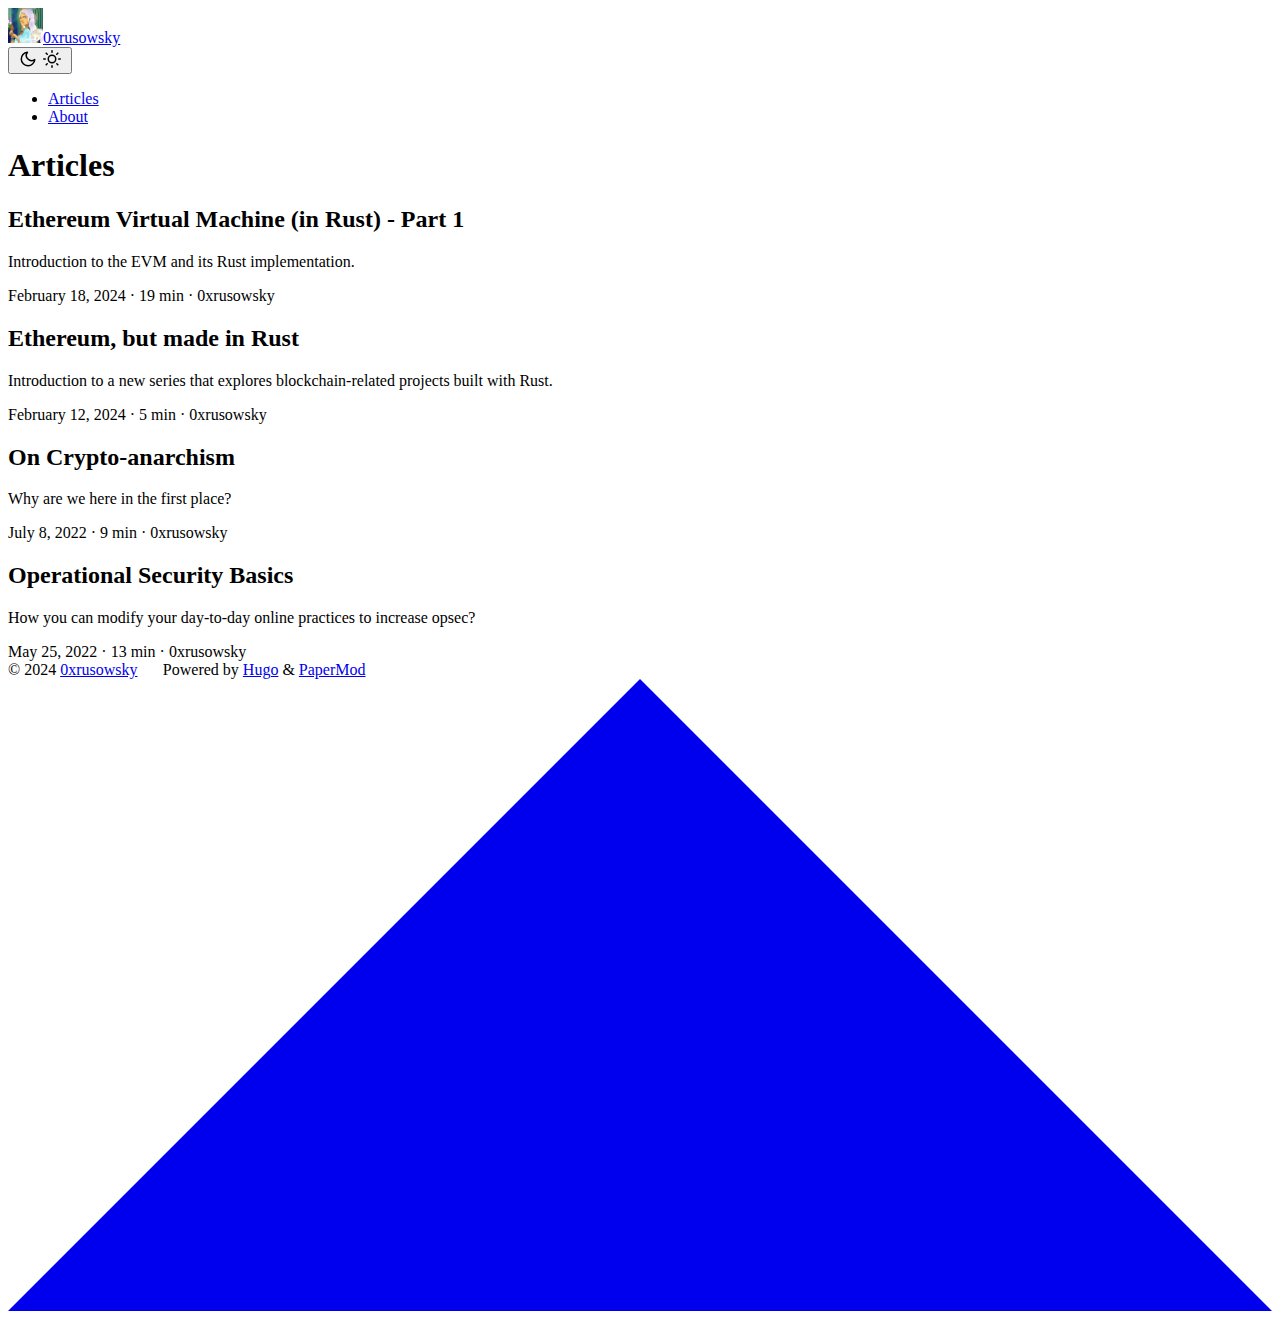
==== commit 74a21f97: "Updated site" ====
--- a/articles/index.html
+++ b/articles/index.html
@@ -1,5 +1,5 @@
 <!doctype html><html lang=en dir=auto><head><meta charset=utf-8><meta http-equiv=X-UA-Compatible content="IE=edge"><meta name=viewport content="width=device-width,initial-scale=1,shrink-to-fit=no"><meta name=robots content="index, follow"><title>Articles | 0xrusowsky</title>
-<meta name=keywords content><meta name=description content="Articles - 0xrusowsky"><meta name=author content="0xrusowsky"><link rel=canonical href=https://0xrusowsky.github.io/blog/articles/><link crossorigin=anonymous href=/blog/assets/css/stylesheet.dd1cff80f148fd6c7466d468a6d6ab404ef84727fccfdcd25233db853545848c.css integrity="sha256-3Rz/gPFI/Wx0ZtRoptarQE74Ryf8z9zSUjPbhTVFhIw=" rel="preload stylesheet" as=style><link rel=icon href=https://0xrusowsky.github.io/blog/favicon.ico><link rel=icon type=image/png sizes=16x16 href=https://0xrusowsky.github.io/blog/favicon-16x16.png><link rel=icon type=image/png sizes=32x32 href=https://0xrusowsky.github.io/blog/favicon-32x32.png><link rel=apple-touch-icon href=https://0xrusowsky.github.io/blog/apple-touch-icon.png><link rel=mask-icon href=https://0xrusowsky.github.io/blog/safari-pinned-tab.svg><meta name=theme-color content="#2e2e33"><meta name=msapplication-TileColor content="#2e2e33"><link rel=alternate type=application/rss+xml href=https://0xrusowsky.github.io/blog/articles/index.xml><noscript><style>#theme-toggle,.top-link{display:none}</style><style>@media(prefers-color-scheme:dark){:root{--theme:rgb(29, 30, 32);--entry:rgb(46, 46, 51);--primary:rgb(218, 218, 219);--secondary:rgb(155, 156, 157);--tertiary:rgb(65, 66, 68);--content:rgb(196, 196, 197);--code-block-bg:rgb(46, 46, 51);--code-bg:rgb(55, 56, 62);--border:rgb(51, 51, 51)}.list{background:var(--theme)}.list:not(.dark)::-webkit-scrollbar-track{background:0 0}.list:not(.dark)::-webkit-scrollbar-thumb{border-color:var(--theme)}}</style></noscript><meta property="og:title" content="Articles"><meta property="og:description" content="Aspiring crypto dev"><meta property="og:type" content="website"><meta property="og:url" content="https://0xrusowsky.github.io/blog/articles/"><meta property="og:site_name" content="0xrusowsky"><meta name=twitter:card content="summary"><meta name=twitter:title content="Articles"><meta name=twitter:description content="Aspiring crypto dev"><script type=application/ld+json>{"@context":"https://schema.org","@type":"BreadcrumbList","itemListElement":[{"@type":"ListItem","position":1,"name":"Articles","item":"https://0xrusowsky.github.io/blog/articles/"}]}</script></head><body class=list id=top><script>localStorage.getItem("pref-theme")==="dark"?document.body.classList.add("dark"):localStorage.getItem("pref-theme")==="light"?document.body.classList.remove("dark"):window.matchMedia("(prefers-color-scheme: dark)").matches&&document.body.classList.add("dark")</script><header class=header><nav class=nav><div class=logo><a href=https://0xrusowsky.github.io/blog/ accesskey=h title="0xrusowsky (Alt + H)"><img src=https://0xrusowsky.github.io/blog/images/rus.jpg alt aria-label=logo height=35>0xrusowsky</a><div class=logo-switches><button id=theme-toggle accesskey=t title="(Alt + T)"><svg id="moon" xmlns="http://www.w3.org/2000/svg" width="24" height="18" viewBox="0 0 24 24" fill="none" stroke="currentcolor" stroke-width="2" stroke-linecap="round" stroke-linejoin="round"><path d="M21 12.79A9 9 0 1111.21 3 7 7 0 0021 12.79z"/></svg><svg id="sun" xmlns="http://www.w3.org/2000/svg" width="24" height="18" viewBox="0 0 24 24" fill="none" stroke="currentcolor" stroke-width="2" stroke-linecap="round" stroke-linejoin="round"><circle cx="12" cy="12" r="5"/><line x1="12" y1="1" x2="12" y2="3"/><line x1="12" y1="21" x2="12" y2="23"/><line x1="4.22" y1="4.22" x2="5.64" y2="5.64"/><line x1="18.36" y1="18.36" x2="19.78" y2="19.78"/><line x1="1" y1="12" x2="3" y2="12"/><line x1="21" y1="12" x2="23" y2="12"/><line x1="4.22" y1="19.78" x2="5.64" y2="18.36"/><line x1="18.36" y1="5.64" x2="19.78" y2="4.22"/></svg></button></div></div><ul id=menu><li><a href=https://0xrusowsky.github.io/blog/articles/ title=Articles><span class=active>Articles</span></a></li><li><a href=https://0xrusowsky.github.io/blog/ title=About><span>About</span></a></li></ul></nav></header><main class=main><header class=page-header><h1>Articles</h1></header><article class=post-entry><header class=entry-header><h2 class=entry-hint-parent>Ethereum, but made in Rust</h2></header><div class=entry-content><p>Introduction to a new series that explores blockchain-related projects built with Rust.</p></div><footer class=entry-footer><span title='2024-02-12 19:54:00 +0000 UTC'>February 12, 2024</span>&nbsp;·&nbsp;5 min&nbsp;·&nbsp;0xrusowsky</footer><a class=entry-link aria-label="post link to Ethereum, but made in Rust" href=https://0xrusowsky.github.io/blog/articles/ethereum-made-in-rust/></a></article><article class=post-entry><header class=entry-header><h2 class=entry-hint-parent>On Crypto-anarchism</h2></header><div class=entry-content><p>Why are we here in the first place?</p></div><footer class=entry-footer><span title='2022-07-08 21:33:00 +0000 UTC'>July 8, 2022</span>&nbsp;·&nbsp;9 min&nbsp;·&nbsp;0xrusowsky</footer><a class=entry-link aria-label="post link to On Crypto-anarchism" href=https://0xrusowsky.github.io/blog/articles/on-crypto-anarchism/></a></article><article class=post-entry><header class=entry-header><h2 class=entry-hint-parent>Operational Security Basics</h2></header><div class=entry-content><p>How you can modify your day-to-day online practices to increase opsec?</p></div><footer class=entry-footer><span title='2022-05-25 23:15:00 +0700 +0700'>May 25, 2022</span>&nbsp;·&nbsp;13 min&nbsp;·&nbsp;0xrusowsky</footer><a class=entry-link aria-label="post link to Operational Security Basics" href=https://0xrusowsky.github.io/blog/articles/operational-security-basics/></a></article></main><footer class=footer><span>&copy; 2024 <a href=https://0xrusowsky.github.io/blog/>0xrusowsky</a></span>
+<meta name=keywords content><meta name=description content="Articles - 0xrusowsky"><meta name=author content="0xrusowsky"><link rel=canonical href=https://0xrusowsky.github.io/blog/articles/><link crossorigin=anonymous href=/blog/assets/css/stylesheet.dd1cff80f148fd6c7466d468a6d6ab404ef84727fccfdcd25233db853545848c.css integrity="sha256-3Rz/gPFI/Wx0ZtRoptarQE74Ryf8z9zSUjPbhTVFhIw=" rel="preload stylesheet" as=style><link rel=icon href=https://0xrusowsky.github.io/blog/favicon.ico><link rel=icon type=image/png sizes=16x16 href=https://0xrusowsky.github.io/blog/favicon-16x16.png><link rel=icon type=image/png sizes=32x32 href=https://0xrusowsky.github.io/blog/favicon-32x32.png><link rel=apple-touch-icon href=https://0xrusowsky.github.io/blog/apple-touch-icon.png><link rel=mask-icon href=https://0xrusowsky.github.io/blog/safari-pinned-tab.svg><meta name=theme-color content="#2e2e33"><meta name=msapplication-TileColor content="#2e2e33"><link rel=alternate type=application/rss+xml href=https://0xrusowsky.github.io/blog/articles/index.xml><noscript><style>#theme-toggle,.top-link{display:none}</style><style>@media(prefers-color-scheme:dark){:root{--theme:rgb(29, 30, 32);--entry:rgb(46, 46, 51);--primary:rgb(218, 218, 219);--secondary:rgb(155, 156, 157);--tertiary:rgb(65, 66, 68);--content:rgb(196, 196, 197);--code-block-bg:rgb(46, 46, 51);--code-bg:rgb(55, 56, 62);--border:rgb(51, 51, 51)}.list{background:var(--theme)}.list:not(.dark)::-webkit-scrollbar-track{background:0 0}.list:not(.dark)::-webkit-scrollbar-thumb{border-color:var(--theme)}}</style></noscript><meta property="og:title" content="Articles"><meta property="og:description" content="Aspiring crypto dev"><meta property="og:type" content="website"><meta property="og:url" content="https://0xrusowsky.github.io/blog/articles/"><meta property="og:site_name" content="0xrusowsky"><meta name=twitter:card content="summary"><meta name=twitter:title content="Articles"><meta name=twitter:description content="Aspiring crypto dev"><script type=application/ld+json>{"@context":"https://schema.org","@type":"BreadcrumbList","itemListElement":[{"@type":"ListItem","position":1,"name":"Articles","item":"https://0xrusowsky.github.io/blog/articles/"}]}</script></head><body class=list id=top><script>localStorage.getItem("pref-theme")==="dark"?document.body.classList.add("dark"):localStorage.getItem("pref-theme")==="light"?document.body.classList.remove("dark"):window.matchMedia("(prefers-color-scheme: dark)").matches&&document.body.classList.add("dark")</script><header class=header><nav class=nav><div class=logo><a href=https://0xrusowsky.github.io/blog/ accesskey=h title="0xrusowsky (Alt + H)"><img src=https://0xrusowsky.github.io/blog/images/rus.jpg alt aria-label=logo height=35>0xrusowsky</a><div class=logo-switches><button id=theme-toggle accesskey=t title="(Alt + T)"><svg id="moon" xmlns="http://www.w3.org/2000/svg" width="24" height="18" viewBox="0 0 24 24" fill="none" stroke="currentcolor" stroke-width="2" stroke-linecap="round" stroke-linejoin="round"><path d="M21 12.79A9 9 0 1111.21 3 7 7 0 0021 12.79z"/></svg><svg id="sun" xmlns="http://www.w3.org/2000/svg" width="24" height="18" viewBox="0 0 24 24" fill="none" stroke="currentcolor" stroke-width="2" stroke-linecap="round" stroke-linejoin="round"><circle cx="12" cy="12" r="5"/><line x1="12" y1="1" x2="12" y2="3"/><line x1="12" y1="21" x2="12" y2="23"/><line x1="4.22" y1="4.22" x2="5.64" y2="5.64"/><line x1="18.36" y1="18.36" x2="19.78" y2="19.78"/><line x1="1" y1="12" x2="3" y2="12"/><line x1="21" y1="12" x2="23" y2="12"/><line x1="4.22" y1="19.78" x2="5.64" y2="18.36"/><line x1="18.36" y1="5.64" x2="19.78" y2="4.22"/></svg></button></div></div><ul id=menu><li><a href=https://0xrusowsky.github.io/blog/articles/ title=Articles><span class=active>Articles</span></a></li><li><a href=https://0xrusowsky.github.io/blog/ title=About><span>About</span></a></li></ul></nav></header><main class=main><header class=page-header><h1>Articles</h1></header><article class=post-entry><header class=entry-header><h2 class=entry-hint-parent>Ethereum Virtual Machine (in Rust) - Part 1</h2></header><div class=entry-content><p>Introduction to the EVM and its Rust implementation.</p></div><footer class=entry-footer><span title='2024-02-18 20:00:00 +0000 UTC'>February 18, 2024</span>&nbsp;·&nbsp;19 min&nbsp;·&nbsp;0xrusowsky</footer><a class=entry-link aria-label="post link to Ethereum Virtual Machine (in Rust) - Part 1" href=https://0xrusowsky.github.io/blog/articles/revm-pt1/></a></article><article class=post-entry><header class=entry-header><h2 class=entry-hint-parent>Ethereum, but made in Rust</h2></header><div class=entry-content><p>Introduction to a new series that explores blockchain-related projects built with Rust.</p></div><footer class=entry-footer><span title='2024-02-12 19:54:00 +0000 UTC'>February 12, 2024</span>&nbsp;·&nbsp;5 min&nbsp;·&nbsp;0xrusowsky</footer><a class=entry-link aria-label="post link to Ethereum, but made in Rust" href=https://0xrusowsky.github.io/blog/articles/ethereum-made-in-rust/></a></article><article class=post-entry><header class=entry-header><h2 class=entry-hint-parent>On Crypto-anarchism</h2></header><div class=entry-content><p>Why are we here in the first place?</p></div><footer class=entry-footer><span title='2022-07-08 21:33:00 +0000 UTC'>July 8, 2022</span>&nbsp;·&nbsp;9 min&nbsp;·&nbsp;0xrusowsky</footer><a class=entry-link aria-label="post link to On Crypto-anarchism" href=https://0xrusowsky.github.io/blog/articles/on-crypto-anarchism/></a></article><article class=post-entry><header class=entry-header><h2 class=entry-hint-parent>Operational Security Basics</h2></header><div class=entry-content><p>How you can modify your day-to-day online practices to increase opsec?</p></div><footer class=entry-footer><span title='2022-05-25 23:15:00 +0700 +0700'>May 25, 2022</span>&nbsp;·&nbsp;13 min&nbsp;·&nbsp;0xrusowsky</footer><a class=entry-link aria-label="post link to Operational Security Basics" href=https://0xrusowsky.github.io/blog/articles/operational-security-basics/></a></article></main><footer class=footer><span>&copy; 2024 <a href=https://0xrusowsky.github.io/blog/>0xrusowsky</a></span>
 <span>      Powered by
 <a href=https://gohugo.io/ rel="noopener noreferrer" target=_blank>Hugo</a> &
         <a href=https://github.com/adityatelange/hugo-PaperMod/ rel=noopener target=_blank>PaperMod</a></span></footer><a href=#top aria-label="go to top" title="Go to Top (Alt + G)" class=top-link id=top-link accesskey=g><svg xmlns="http://www.w3.org/2000/svg" viewBox="0 0 12 6" fill="currentcolor"><path d="M12 6H0l6-6z"/></svg>
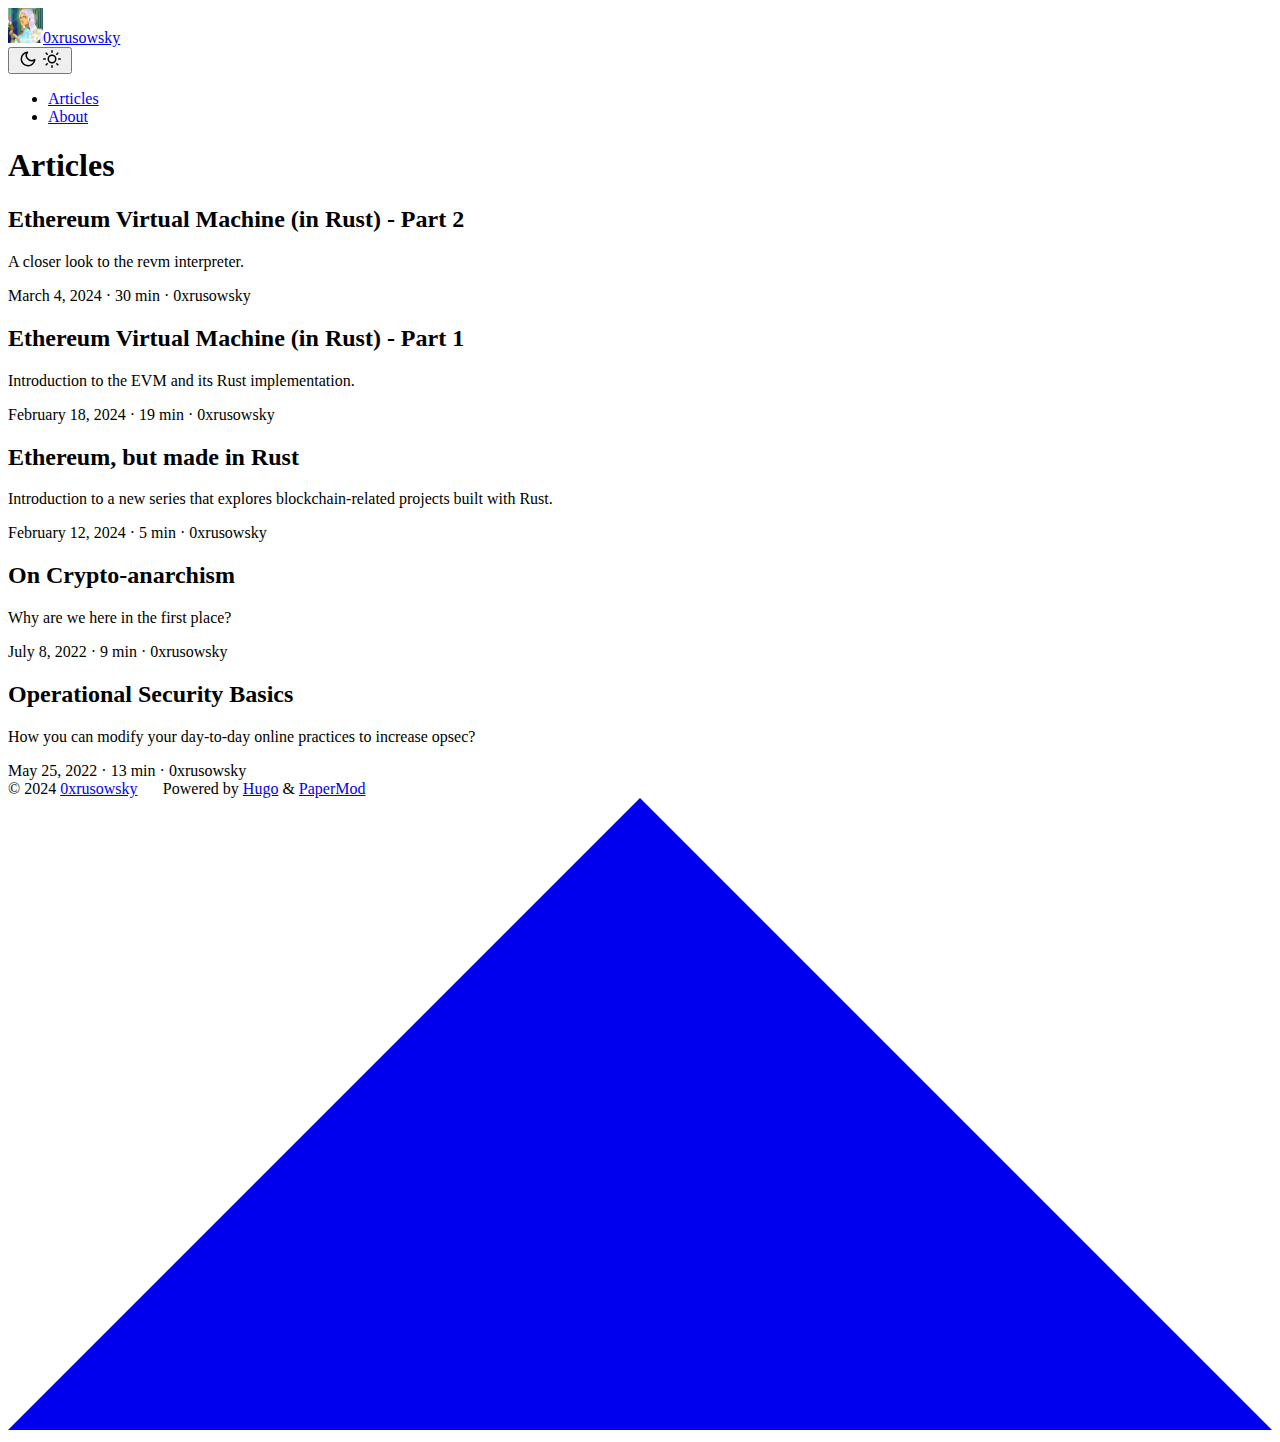
==== commit 632275c6: "Updated site" ====
--- a/articles/index.html
+++ b/articles/index.html
@@ -1,5 +1,5 @@
 <!doctype html><html lang=en dir=auto><head><meta charset=utf-8><meta http-equiv=X-UA-Compatible content="IE=edge"><meta name=viewport content="width=device-width,initial-scale=1,shrink-to-fit=no"><meta name=robots content="index, follow"><title>Articles | 0xrusowsky</title>
-<meta name=keywords content><meta name=description content="Articles - 0xrusowsky"><meta name=author content="0xrusowsky"><link rel=canonical href=https://0xrusowsky.github.io/blog/articles/><link crossorigin=anonymous href=/blog/assets/css/stylesheet.dd1cff80f148fd6c7466d468a6d6ab404ef84727fccfdcd25233db853545848c.css integrity="sha256-3Rz/gPFI/Wx0ZtRoptarQE74Ryf8z9zSUjPbhTVFhIw=" rel="preload stylesheet" as=style><link rel=icon href=https://0xrusowsky.github.io/blog/favicon.ico><link rel=icon type=image/png sizes=16x16 href=https://0xrusowsky.github.io/blog/favicon-16x16.png><link rel=icon type=image/png sizes=32x32 href=https://0xrusowsky.github.io/blog/favicon-32x32.png><link rel=apple-touch-icon href=https://0xrusowsky.github.io/blog/apple-touch-icon.png><link rel=mask-icon href=https://0xrusowsky.github.io/blog/safari-pinned-tab.svg><meta name=theme-color content="#2e2e33"><meta name=msapplication-TileColor content="#2e2e33"><link rel=alternate type=application/rss+xml href=https://0xrusowsky.github.io/blog/articles/index.xml><noscript><style>#theme-toggle,.top-link{display:none}</style><style>@media(prefers-color-scheme:dark){:root{--theme:rgb(29, 30, 32);--entry:rgb(46, 46, 51);--primary:rgb(218, 218, 219);--secondary:rgb(155, 156, 157);--tertiary:rgb(65, 66, 68);--content:rgb(196, 196, 197);--code-block-bg:rgb(46, 46, 51);--code-bg:rgb(55, 56, 62);--border:rgb(51, 51, 51)}.list{background:var(--theme)}.list:not(.dark)::-webkit-scrollbar-track{background:0 0}.list:not(.dark)::-webkit-scrollbar-thumb{border-color:var(--theme)}}</style></noscript><meta property="og:title" content="Articles"><meta property="og:description" content="Aspiring crypto dev"><meta property="og:type" content="website"><meta property="og:url" content="https://0xrusowsky.github.io/blog/articles/"><meta property="og:site_name" content="0xrusowsky"><meta name=twitter:card content="summary"><meta name=twitter:title content="Articles"><meta name=twitter:description content="Aspiring crypto dev"><script type=application/ld+json>{"@context":"https://schema.org","@type":"BreadcrumbList","itemListElement":[{"@type":"ListItem","position":1,"name":"Articles","item":"https://0xrusowsky.github.io/blog/articles/"}]}</script></head><body class=list id=top><script>localStorage.getItem("pref-theme")==="dark"?document.body.classList.add("dark"):localStorage.getItem("pref-theme")==="light"?document.body.classList.remove("dark"):window.matchMedia("(prefers-color-scheme: dark)").matches&&document.body.classList.add("dark")</script><header class=header><nav class=nav><div class=logo><a href=https://0xrusowsky.github.io/blog/ accesskey=h title="0xrusowsky (Alt + H)"><img src=https://0xrusowsky.github.io/blog/images/rus.jpg alt aria-label=logo height=35>0xrusowsky</a><div class=logo-switches><button id=theme-toggle accesskey=t title="(Alt + T)"><svg id="moon" xmlns="http://www.w3.org/2000/svg" width="24" height="18" viewBox="0 0 24 24" fill="none" stroke="currentcolor" stroke-width="2" stroke-linecap="round" stroke-linejoin="round"><path d="M21 12.79A9 9 0 1111.21 3 7 7 0 0021 12.79z"/></svg><svg id="sun" xmlns="http://www.w3.org/2000/svg" width="24" height="18" viewBox="0 0 24 24" fill="none" stroke="currentcolor" stroke-width="2" stroke-linecap="round" stroke-linejoin="round"><circle cx="12" cy="12" r="5"/><line x1="12" y1="1" x2="12" y2="3"/><line x1="12" y1="21" x2="12" y2="23"/><line x1="4.22" y1="4.22" x2="5.64" y2="5.64"/><line x1="18.36" y1="18.36" x2="19.78" y2="19.78"/><line x1="1" y1="12" x2="3" y2="12"/><line x1="21" y1="12" x2="23" y2="12"/><line x1="4.22" y1="19.78" x2="5.64" y2="18.36"/><line x1="18.36" y1="5.64" x2="19.78" y2="4.22"/></svg></button></div></div><ul id=menu><li><a href=https://0xrusowsky.github.io/blog/articles/ title=Articles><span class=active>Articles</span></a></li><li><a href=https://0xrusowsky.github.io/blog/ title=About><span>About</span></a></li></ul></nav></header><main class=main><header class=page-header><h1>Articles</h1></header><article class=post-entry><header class=entry-header><h2 class=entry-hint-parent>Ethereum Virtual Machine (in Rust) - Part 1</h2></header><div class=entry-content><p>Introduction to the EVM and its Rust implementation.</p></div><footer class=entry-footer><span title='2024-02-18 20:00:00 +0000 UTC'>February 18, 2024</span>&nbsp;·&nbsp;19 min&nbsp;·&nbsp;0xrusowsky</footer><a class=entry-link aria-label="post link to Ethereum Virtual Machine (in Rust) - Part 1" href=https://0xrusowsky.github.io/blog/articles/revm-pt1/></a></article><article class=post-entry><header class=entry-header><h2 class=entry-hint-parent>Ethereum, but made in Rust</h2></header><div class=entry-content><p>Introduction to a new series that explores blockchain-related projects built with Rust.</p></div><footer class=entry-footer><span title='2024-02-12 19:54:00 +0000 UTC'>February 12, 2024</span>&nbsp;·&nbsp;5 min&nbsp;·&nbsp;0xrusowsky</footer><a class=entry-link aria-label="post link to Ethereum, but made in Rust" href=https://0xrusowsky.github.io/blog/articles/ethereum-made-in-rust/></a></article><article class=post-entry><header class=entry-header><h2 class=entry-hint-parent>On Crypto-anarchism</h2></header><div class=entry-content><p>Why are we here in the first place?</p></div><footer class=entry-footer><span title='2022-07-08 21:33:00 +0000 UTC'>July 8, 2022</span>&nbsp;·&nbsp;9 min&nbsp;·&nbsp;0xrusowsky</footer><a class=entry-link aria-label="post link to On Crypto-anarchism" href=https://0xrusowsky.github.io/blog/articles/on-crypto-anarchism/></a></article><article class=post-entry><header class=entry-header><h2 class=entry-hint-parent>Operational Security Basics</h2></header><div class=entry-content><p>How you can modify your day-to-day online practices to increase opsec?</p></div><footer class=entry-footer><span title='2022-05-25 23:15:00 +0700 +0700'>May 25, 2022</span>&nbsp;·&nbsp;13 min&nbsp;·&nbsp;0xrusowsky</footer><a class=entry-link aria-label="post link to Operational Security Basics" href=https://0xrusowsky.github.io/blog/articles/operational-security-basics/></a></article></main><footer class=footer><span>&copy; 2024 <a href=https://0xrusowsky.github.io/blog/>0xrusowsky</a></span>
+<meta name=keywords content><meta name=description content="Articles - 0xrusowsky"><meta name=author content="0xrusowsky"><link rel=canonical href=https://0xrusowsky.github.io/blog/articles/><link crossorigin=anonymous href=/blog/assets/css/stylesheet.864d7d0a8a5d5fd719e1743dfeef7df4c4862d0a62b239bfbd9186dec2feffcf.css integrity="sha256-hk19CopdX9cZ4XQ9/u999MSGLQpisjm/vZGG3sL+/88=" rel="preload stylesheet" as=style><link rel=icon href=https://0xrusowsky.github.io/blog/favicon.ico><link rel=icon type=image/png sizes=16x16 href=https://0xrusowsky.github.io/blog/favicon-16x16.png><link rel=icon type=image/png sizes=32x32 href=https://0xrusowsky.github.io/blog/favicon-32x32.png><link rel=apple-touch-icon href=https://0xrusowsky.github.io/blog/apple-touch-icon.png><link rel=mask-icon href=https://0xrusowsky.github.io/blog/safari-pinned-tab.svg><meta name=theme-color content="#2e2e33"><meta name=msapplication-TileColor content="#2e2e33"><link rel=alternate type=application/rss+xml href=https://0xrusowsky.github.io/blog/articles/index.xml><noscript><style>#theme-toggle,.top-link{display:none}</style><style>@media(prefers-color-scheme:dark){:root{--theme:rgb(29, 30, 32);--entry:rgb(46, 46, 51);--primary:rgb(218, 218, 219);--secondary:rgb(155, 156, 157);--tertiary:rgb(65, 66, 68);--content:rgb(196, 196, 197);--code-block-bg:rgb(46, 46, 51);--code-bg:rgb(55, 56, 62);--border:rgb(51, 51, 51)}.list{background:var(--theme)}.list:not(.dark)::-webkit-scrollbar-track{background:0 0}.list:not(.dark)::-webkit-scrollbar-thumb{border-color:var(--theme)}}</style></noscript><meta property="og:title" content="Articles"><meta property="og:description" content="Aspiring crypto dev"><meta property="og:type" content="website"><meta property="og:url" content="https://0xrusowsky.github.io/blog/articles/"><meta property="og:site_name" content="0xrusowsky"><meta name=twitter:card content="summary"><meta name=twitter:title content="Articles"><meta name=twitter:description content="Aspiring crypto dev"><script type=application/ld+json>{"@context":"https://schema.org","@type":"BreadcrumbList","itemListElement":[{"@type":"ListItem","position":1,"name":"Articles","item":"https://0xrusowsky.github.io/blog/articles/"}]}</script></head><body class=list id=top><script>localStorage.getItem("pref-theme")==="dark"?document.body.classList.add("dark"):localStorage.getItem("pref-theme")==="light"?document.body.classList.remove("dark"):window.matchMedia("(prefers-color-scheme: dark)").matches&&document.body.classList.add("dark")</script><header class=header><nav class=nav><div class=logo><a href=https://0xrusowsky.github.io/blog/ accesskey=h title="0xrusowsky (Alt + H)"><img src=https://0xrusowsky.github.io/blog/images/rus.jpg alt aria-label=logo height=35>0xrusowsky</a><div class=logo-switches><button id=theme-toggle accesskey=t title="(Alt + T)"><svg id="moon" xmlns="http://www.w3.org/2000/svg" width="24" height="18" viewBox="0 0 24 24" fill="none" stroke="currentcolor" stroke-width="2" stroke-linecap="round" stroke-linejoin="round"><path d="M21 12.79A9 9 0 1111.21 3 7 7 0 0021 12.79z"/></svg><svg id="sun" xmlns="http://www.w3.org/2000/svg" width="24" height="18" viewBox="0 0 24 24" fill="none" stroke="currentcolor" stroke-width="2" stroke-linecap="round" stroke-linejoin="round"><circle cx="12" cy="12" r="5"/><line x1="12" y1="1" x2="12" y2="3"/><line x1="12" y1="21" x2="12" y2="23"/><line x1="4.22" y1="4.22" x2="5.64" y2="5.64"/><line x1="18.36" y1="18.36" x2="19.78" y2="19.78"/><line x1="1" y1="12" x2="3" y2="12"/><line x1="21" y1="12" x2="23" y2="12"/><line x1="4.22" y1="19.78" x2="5.64" y2="18.36"/><line x1="18.36" y1="5.64" x2="19.78" y2="4.22"/></svg></button></div></div><ul id=menu><li><a href=https://0xrusowsky.github.io/blog/articles/ title=Articles><span class=active>Articles</span></a></li><li><a href=https://0xrusowsky.github.io/blog/ title=About><span>About</span></a></li></ul></nav></header><main class=main><header class=page-header><h1>Articles</h1></header><article class=post-entry><header class=entry-header><h2 class=entry-hint-parent>Ethereum Virtual Machine (in Rust) - Part 2</h2></header><div class=entry-content><p>A closer look to the revm interpreter.</p></div><footer class=entry-footer><span title='2024-03-04 16:00:00 +0000 UTC'>March 4, 2024</span>&nbsp;·&nbsp;30 min&nbsp;·&nbsp;0xrusowsky</footer><a class=entry-link aria-label="post link to Ethereum Virtual Machine (in Rust) - Part 2" href=https://0xrusowsky.github.io/blog/articles/revm-pt2/></a></article><article class=post-entry><header class=entry-header><h2 class=entry-hint-parent>Ethereum Virtual Machine (in Rust) - Part 1</h2></header><div class=entry-content><p>Introduction to the EVM and its Rust implementation.</p></div><footer class=entry-footer><span title='2024-02-18 20:00:00 +0000 UTC'>February 18, 2024</span>&nbsp;·&nbsp;19 min&nbsp;·&nbsp;0xrusowsky</footer><a class=entry-link aria-label="post link to Ethereum Virtual Machine (in Rust) - Part 1" href=https://0xrusowsky.github.io/blog/articles/revm-pt1/></a></article><article class=post-entry><header class=entry-header><h2 class=entry-hint-parent>Ethereum, but made in Rust</h2></header><div class=entry-content><p>Introduction to a new series that explores blockchain-related projects built with Rust.</p></div><footer class=entry-footer><span title='2024-02-12 19:54:00 +0000 UTC'>February 12, 2024</span>&nbsp;·&nbsp;5 min&nbsp;·&nbsp;0xrusowsky</footer><a class=entry-link aria-label="post link to Ethereum, but made in Rust" href=https://0xrusowsky.github.io/blog/articles/ethereum-made-in-rust/></a></article><article class=post-entry><header class=entry-header><h2 class=entry-hint-parent>On Crypto-anarchism</h2></header><div class=entry-content><p>Why are we here in the first place?</p></div><footer class=entry-footer><span title='2022-07-08 21:33:00 +0000 UTC'>July 8, 2022</span>&nbsp;·&nbsp;9 min&nbsp;·&nbsp;0xrusowsky</footer><a class=entry-link aria-label="post link to On Crypto-anarchism" href=https://0xrusowsky.github.io/blog/articles/on-crypto-anarchism/></a></article><article class=post-entry><header class=entry-header><h2 class=entry-hint-parent>Operational Security Basics</h2></header><div class=entry-content><p>How you can modify your day-to-day online practices to increase opsec?</p></div><footer class=entry-footer><span title='2022-05-25 23:15:00 +0700 +0700'>May 25, 2022</span>&nbsp;·&nbsp;13 min&nbsp;·&nbsp;0xrusowsky</footer><a class=entry-link aria-label="post link to Operational Security Basics" href=https://0xrusowsky.github.io/blog/articles/operational-security-basics/></a></article></main><footer class=footer><span>&copy; 2024 <a href=https://0xrusowsky.github.io/blog/>0xrusowsky</a></span>
 <span>      Powered by
 <a href=https://gohugo.io/ rel="noopener noreferrer" target=_blank>Hugo</a> &
         <a href=https://github.com/adityatelange/hugo-PaperMod/ rel=noopener target=_blank>PaperMod</a></span></footer><a href=#top aria-label="go to top" title="Go to Top (Alt + G)" class=top-link id=top-link accesskey=g><svg xmlns="http://www.w3.org/2000/svg" viewBox="0 0 12 6" fill="currentcolor"><path d="M12 6H0l6-6z"/></svg>
